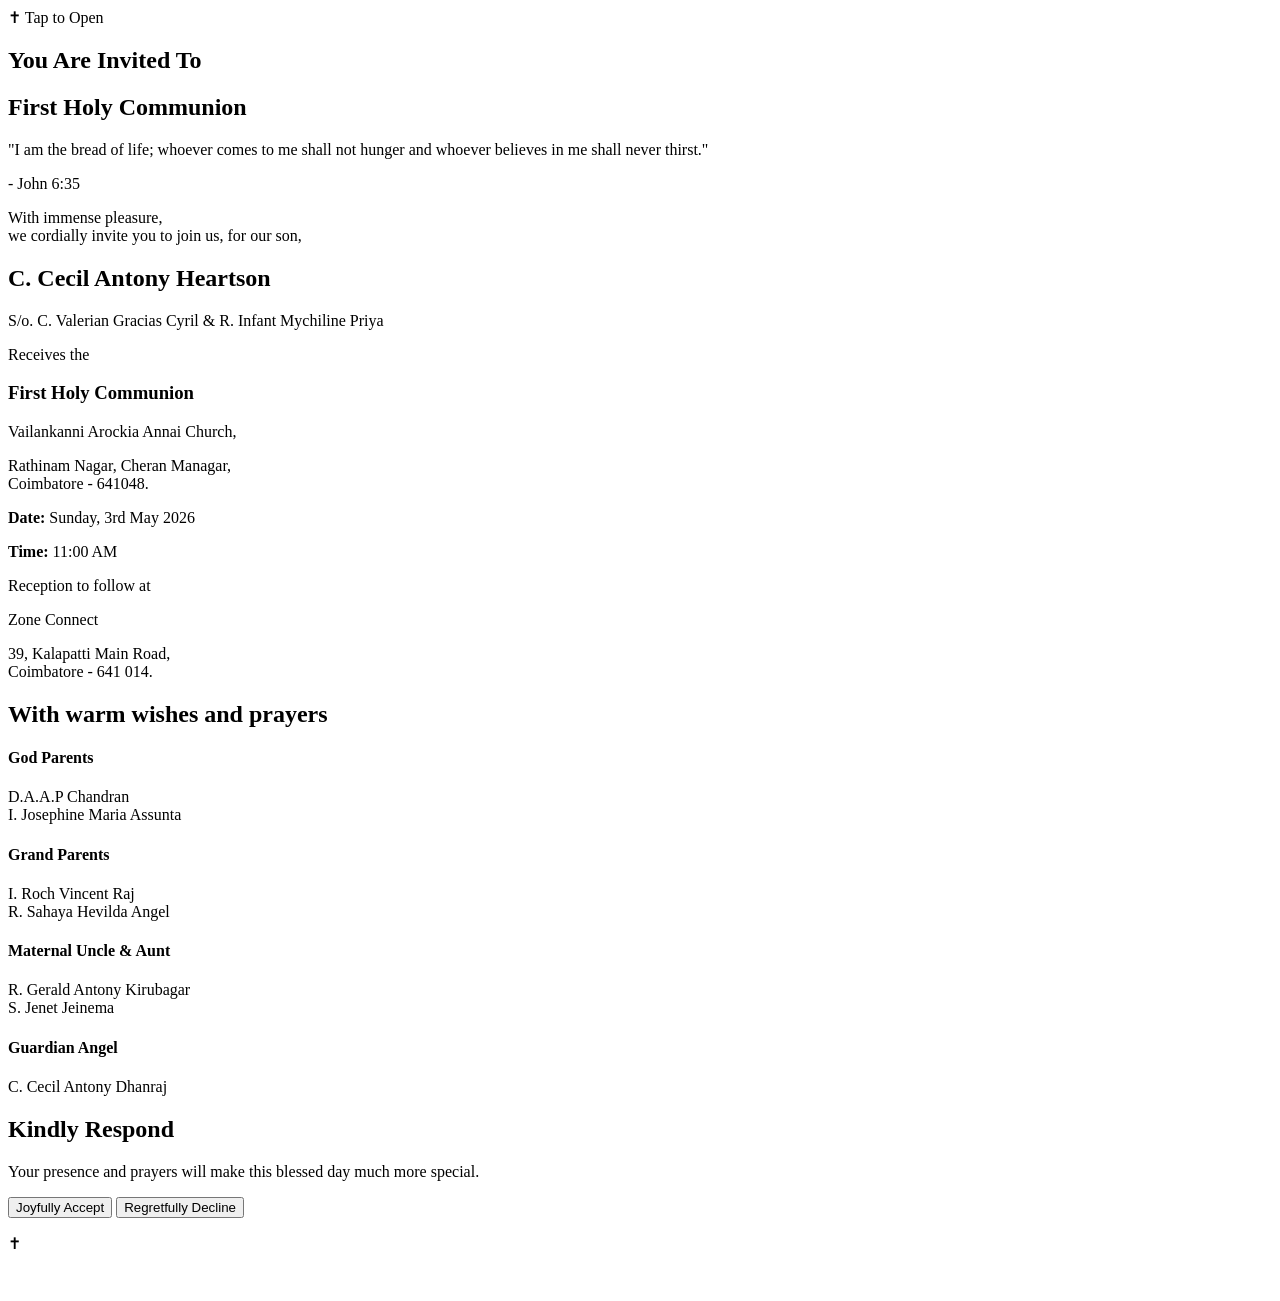
==== index.html @ 4338ce07 "Add files via upload" ====
<!DOCTYPE html>
<html lang="en">
<head>
    <meta charset="UTF-8">
    <meta name="viewport" content="width=device-width, initial-scale=1.0">
    <title>First Holy Communion - C. Cecil Antony Heartson</title>
    <link rel="preconnect" href="https://fonts.googleapis.com">
    <link rel="preconnect" href="https://fonts.gstatic.com" crossorigin>
    <link href="https://fonts.googleapis.com/css2?family=Cinzel:wght@400;600;700&family=Great+Vibes&family=Playfair+Display:ital,wght@0,400;0,600;0,700;1,400&display=swap" rel="stylesheet">
    <link rel="stylesheet" href="style.css">
</head>
<body>
    <div class="background-container"></div>
    <div class="overlay"></div>

    <!-- Interactive Gateway Cover -->
    <div id="gateway" class="gateway">
        <div class="door door-left"></div>
        <div class="door door-right"></div>
        
        <div class="seal-container" id="openBtn">
            <div class="glow"></div>
            <div class="wax-seal">
                <span class="cross">&#10013;</span>
                <span class="tap-text">Tap to Open</span>
            </div>
        </div>
    </div>

    <!-- Main Invitation Content (Hidden initially) -->
    <main class="invitation-container" id="mainContent">
        <!-- Magic Cursor Sparkle container -->
        <div id="sparkle-container"></div>

        <!-- Cover Section -->
        <section class="section cover fade-in tilt-element">
            <div class="glass-panel">
                <h2 class="pre-title">You Are Invited To</h2>
                <h1 class="main-title">First Holy Communion</h1>
                <div class="divider"></div>
            </div>
        </section>

        <!-- Quote Section -->
        <section class="section quote fade-in tilt-element">
            <div class="glass-panel">
                <p class="quote-text">"I am the bread of life; whoever comes to me shall not hunger and whoever believes in me shall never thirst."</p>
                <p class="quote-source">- John 6:35</p>
            </div>
        </section>

        <!-- Main Invitiation -->
        <section class="section main-invite fade-in tilt-element">
            <div class="glass-panel">
                <p class="intro">With immense pleasure,<br>we cordially invite you to join us, for our son,</p>
                
                <h2 class="name">C. Cecil Antony Heartson</h2>
                <p class="parents">S/o. C. Valerian Gracias Cyril & R. Infant Mychiline Priya</p>

                <p class="action">Receives the</p>
                <h3 class="event-title">First Holy Communion</h3>
                
                <div class="church-details box-panel tilt-inner">
                    <p class="church-name">Vailankanni Arockia Annai Church,</p>
                    <p class="address">Rathinam Nagar, Cheran Managar,<br>Coimbatore - 641048.</p>
                    
                    <div class="date-time">
                        <p class="date"><strong>Date:</strong> Sunday, 3rd May 2026</p>
                        <p class="time"><strong>Time:</strong> 11:00 AM</p>
                    </div>
                </div>
                
                <div class="reception-details box-panel tilt-inner">
                    <p class="reception-title">Reception to follow at</p>
                    <p class="venue-name">Zone Connect</p>
                    <p class="address">39, Kalapatti Main Road,<br>Coimbatore - 641 014.</p>
                </div>
            </div>
        </section>

        <!-- Wishes & Prayers -->
        <section class="section wishes fade-in tilt-element">
            <div class="glass-panel">
                <h2 class="wishes-title">With warm wishes and prayers</h2>
                
                <div class="family-grid">
                    <div class="family-group interactive-hover">
                        <h4>God Parents</h4>
                        <p>D.A.A.P Chandran<br>I. Josephine Maria Assunta</p>
                    </div>
                    
                    <div class="family-group interactive-hover">
                        <h4>Grand Parents</h4>
                        <p>I. Roch Vincent Raj<br>R. Sahaya Hevilda Angel</p>
                    </div>
                    
                    <div class="family-group interactive-hover">
                        <h4>Maternal Uncle & Aunt</h4>
                        <p>R. Gerald Antony Kirubagar<br>S. Jenet Jeinema</p>
                    </div>
                    
                    <div class="family-group interactive-hover">
                        <h4>Guardian Angel</h4>
                        <p>C. Cecil Antony Dhanraj</p>
                    </div>
                </div>
            </div>
        </section>

        <!-- Interactive RSVP Section -->
        <section class="section rsvp fade-in tilt-element">
            <div class="glass-panel">
                <h2 class="rsvp-title">Kindly Respond</h2>
                <p class="blessing">Your presence and prayers will make this blessed day much more special.</p>
                
                <div class="rsvp-buttons" id="rsvpContainer">
                    <button class="btn btn-primary" id="btnAccept">Joyfully Accept</button>
                    <button class="btn btn-secondary" id="btnDecline">Regretfully Decline</button>
                </div>
                
                <div id="rsvpResponse" class="rsvp-response hidden">
                    <p class="response-message" id="responseMsg"></p>
                    <div class="cross-icon">&#10013;</div>
                </div>
            </div>
            <div class="divider" style="margin-top: 3rem;"></div>
        </section>
    </main>

    <script src="script.js"></script>
</body>
</html>
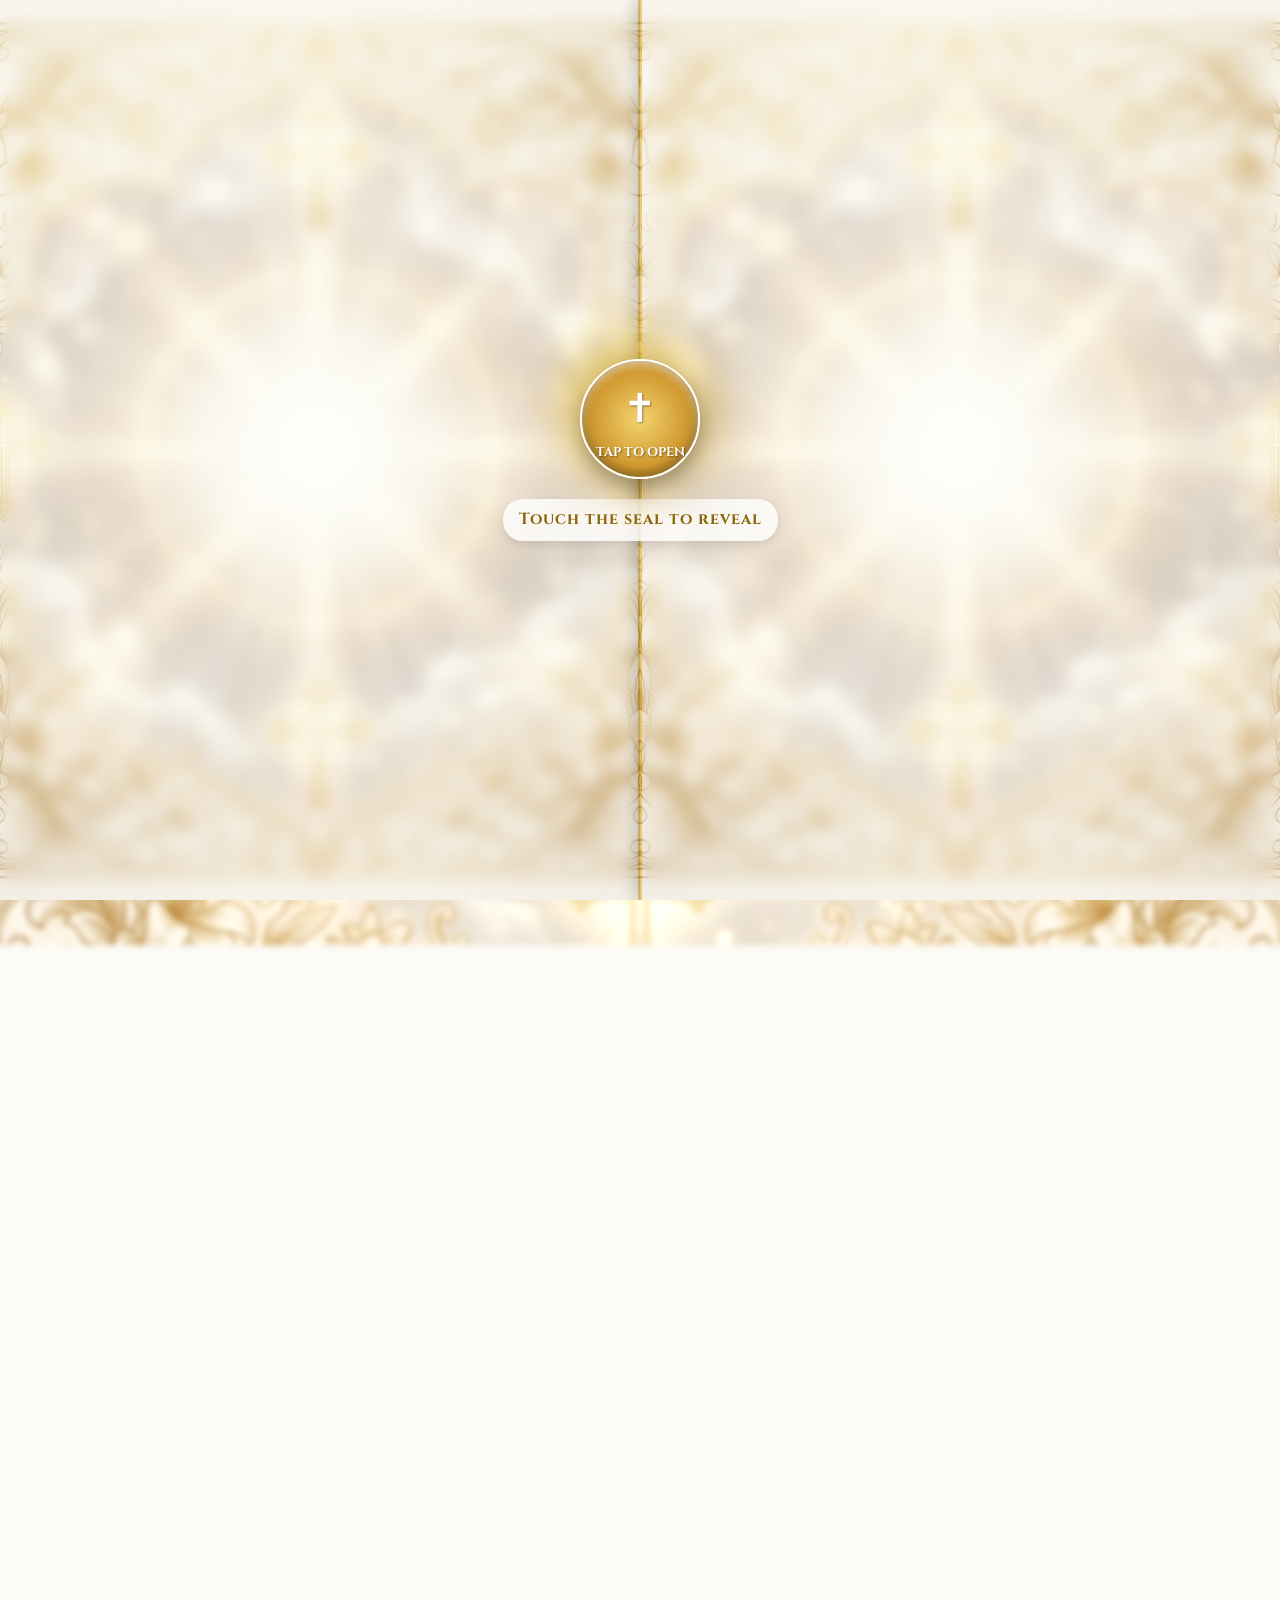
==== commit 71d068ab: "Add files via upload" ====
--- a/index.html
+++ b/index.html
@@ -10,8 +10,11 @@
     <link rel="stylesheet" href="style.css">
 </head>
 <body>
-    <div class="background-container"></div>
+    <div id="parallax-bg" class="background-container"></div>
     <div class="overlay"></div>
+
+    <!-- Fireflies Container -->
+    <div id="fireflies-container"></div>
 
     <!-- Interactive Gateway Cover -->
     <div id="gateway" class="gateway">
@@ -24,17 +27,17 @@
                 <span class="cross">&#10013;</span>
                 <span class="tap-text">Tap to Open</span>
             </div>
+            <p class="helper-text ripple-text">Touch the seal to reveal</p>
         </div>
     </div>
 
-    <!-- Main Invitation Content (Hidden initially) -->
+    <!-- Main Invitation Content -->
     <main class="invitation-container" id="mainContent">
-        <!-- Magic Cursor Sparkle container -->
         <div id="sparkle-container"></div>
 
         <!-- Cover Section -->
         <section class="section cover fade-in tilt-element">
-            <div class="glass-panel">
+            <div class="glass-panel" data-depth="0.1">
                 <h2 class="pre-title">You Are Invited To</h2>
                 <h1 class="main-title">First Holy Communion</h1>
                 <div class="divider"></div>
@@ -43,15 +46,15 @@
 
         <!-- Quote Section -->
         <section class="section quote fade-in tilt-element">
-            <div class="glass-panel">
-                <p class="quote-text">"I am the bread of life; whoever comes to me shall not hunger and whoever believes in me shall never thirst."</p>
-                <p class="quote-source">- John 6:35</p>
+            <div class="glass-panel" data-depth="0.2">
+                <p class="quote-text" id="typewriter-quote" data-text='"I am the bread of life; whoever comes to me shall not hunger and whoever believes in me shall never thirst."'></p>
+                <p class="quote-source fade-in-delayed">- John 6:35</p>
             </div>
         </section>
 
         <!-- Main Invitiation -->
-        <section class="section main-invite fade-in tilt-element">
-            <div class="glass-panel">
+        <section class="section main-invite">
+            <div class="glass-panel fade-in tilt-element" data-depth="0.15">
                 <p class="intro">With immense pleasure,<br>we cordially invite you to join us, for our son,</p>
                 
                 <h2 class="name">C. Cecil Antony Heartson</h2>
@@ -60,7 +63,8 @@
                 <p class="action">Receives the</p>
                 <h3 class="event-title">First Holy Communion</h3>
                 
-                <div class="church-details box-panel tilt-inner">
+                <div class="church-details box-panel tilt-inner fade-in">
+                    <div class="panel-icon">&#9962;</div>
                     <p class="church-name">Vailankanni Arockia Annai Church,</p>
                     <p class="address">Rathinam Nagar, Cheran Managar,<br>Coimbatore - 641048.</p>
                     
@@ -70,17 +74,28 @@
                     </div>
                 </div>
                 
-                <div class="reception-details box-panel tilt-inner">
+                <div class="reception-details box-panel tilt-inner fade-in">
+                    <div class="panel-icon">&#127863;</div>
                     <p class="reception-title">Reception to follow at</p>
                     <p class="venue-name">Zone Connect</p>
                     <p class="address">39, Kalapatti Main Road,<br>Coimbatore - 641 014.</p>
+                </div>
+
+                <!-- Interactive Utility Buttons -->
+                <div class="action-buttons fade-in tilt-inner">
+                    <a href="#" class="btn btn-utility interactive-btn" id="addToCalBtn">
+                        <span class="btn-icon">&#128197;</span> Add to Calendar
+                    </a>
+                    <a href="https://maps.google.com/?q=Zone+Connect+39+Kalapatti+Main+Road+Coimbatore" target="_blank" class="btn btn-utility interactive-btn">
+                        <span class="btn-icon">&#128205;</span> Get Directions
+                    </a>
                 </div>
             </div>
         </section>
 
         <!-- Wishes & Prayers -->
         <section class="section wishes fade-in tilt-element">
-            <div class="glass-panel">
+            <div class="glass-panel" data-depth="0.05">
                 <h2 class="wishes-title">With warm wishes and prayers</h2>
                 
                 <div class="family-grid">
@@ -109,18 +124,18 @@
 
         <!-- Interactive RSVP Section -->
         <section class="section rsvp fade-in tilt-element">
-            <div class="glass-panel">
+            <div class="glass-panel" data-depth="0.2">
                 <h2 class="rsvp-title">Kindly Respond</h2>
                 <p class="blessing">Your presence and prayers will make this blessed day much more special.</p>
                 
                 <div class="rsvp-buttons" id="rsvpContainer">
-                    <button class="btn btn-primary" id="btnAccept">Joyfully Accept</button>
-                    <button class="btn btn-secondary" id="btnDecline">Regretfully Decline</button>
+                    <button class="btn btn-primary interactive-btn" id="btnAccept">Joyfully Accept</button>
+                    <button class="btn btn-secondary interactive-btn" id="btnDecline">Regretfully Decline</button>
                 </div>
                 
                 <div id="rsvpResponse" class="rsvp-response hidden">
                     <p class="response-message" id="responseMsg"></p>
-                    <div class="cross-icon">&#10013;</div>
+                    <div class="cross-icon glow-effect">&#10013;</div>
                 </div>
             </div>
             <div class="divider" style="margin-top: 3rem;"></div>
--- a/style.css
+++ b/style.css
@@ -0,0 +1,218 @@
+:root {
+    --primary-color: #8B6508; /* Dark Gold */
+    --secondary-color: #DAA520; /* Goldenrod */
+    --text-dark: #3e3328;
+    --text-light: #5c4e40;
+    --bg-light: #fdfbf7;
+    --white: #ffffff;
+    --gold-gradient: linear-gradient(135deg, #FFDF00, #DAA520, #8B6508);
+    
+    --font-heading: 'Cinzel', serif;
+    --font-body: 'Playfair Display', serif;
+    --font-script: 'Great Vibes', cursive;
+}
+
+* { margin: 0; padding: 0; box-sizing: border-box; }
+
+body {
+    font-family: var(--font-body);
+    color: var(--text-dark);
+    background-color: var(--bg-light);
+    line-height: 1.6;
+    overflow-x: hidden;
+    cursor: default; /* We will add a custom cursor in JS later if needed */
+}
+
+/* Parallax Background */
+.background-container {
+    position: fixed;
+    top: -5%; left: -5%;
+    width: 110%; height: 110%; /* Larger to allow parallax movement */
+    background-image: url('bg.png');
+    background-size: cover;
+    background-position: center;
+    z-index: -2;
+    filter: blur(3px) contrast(1.1);
+    transition: transform 0.1s cubic-bezier(0.25, 0.46, 0.45, 0.94);
+}
+
+.overlay {
+    position: fixed;
+    top: 0; left: 0;
+    width: 100%; height: 100%;
+    background: linear-gradient(135deg, rgba(255,255,255,0.85) 0%, rgba(253,251,247,0.65) 100%);
+    z-index: -1;
+}
+
+/* Fireflies Container */
+#fireflies-container {
+    position: fixed;
+    top: 0; left: 0;
+    width: 100vw; height: 100vh;
+    pointer-events: none;
+    z-index: 1; /* Below gateway, above bg */
+}
+
+.firefly {
+    position: absolute;
+    width: 6px; height: 6px;
+    background: #fff;
+    border-radius: 50%;
+    box-shadow: 0 0 10px 4px rgba(218, 165, 32, 0.6);
+    opacity: 0.8;
+    pointer-events: none;
+    transition: transform 0.3s ease-out, top 1s, left 1s;
+    animation: drift 10s infinite linear;
+}
+
+@keyframes drift {
+    0% { transform: translateY(0) scale(1); }
+    50% { transform: translateY(-20px) scale(1.3); }
+    100% { transform: translateY(0) scale(1); }
+}
+
+/* Gateway */
+.gateway {
+    position: fixed;
+    inset: 0; z-index: 9999;
+    display: flex; justify-content: center; align-items: center;
+    overflow: hidden; perspective: 1200px;
+}
+
+.door {
+    position: absolute; top: 0;
+    width: 50%; height: 100%;
+    background: url('bg.png') center/cover;
+    transition: transform 1.5s cubic-bezier(0.77, 0, 0.175, 1);
+}
+.door::after {
+    content: ''; position: absolute; inset: 0;
+    background: rgba(255,255,255,0.2); backdrop-filter: blur(8px);
+}
+.door-left { left: 0; transform-origin: left center; border-right: 2px solid rgba(218, 165, 32, 0.5); box-shadow: 5px 0 15px rgba(0,0,0,0.2); }
+.door-right { right: 0; transform-origin: right center; border-left: 2px solid rgba(218, 165, 32, 0.5); box-shadow: -5px 0 15px rgba(0,0,0,0.2); }
+
+.gateway.open .door-left { transform: rotateY(-100deg); }
+.gateway.open .door-right { transform: rotateY(100deg); }
+.gateway.hidden { opacity: 0; pointer-events: none; transition: opacity 0.5s 1.5s; }
+
+.seal-container { position: relative; z-index: 10; cursor: pointer; transition: transform 0.3s ease; display: flex; flex-direction: column; align-items: center;}
+.seal-container:hover { transform: scale(1.1); }
+.gateway.open .seal-container { transform: scale(0) rotate(180deg); opacity: 0; transition: transform 0.8s ease, opacity 0.8s ease; }
+
+.glow {
+    position: absolute; top: 30%; left: 50%; transform: translate(-50%, -50%);
+    width: 150px; height: 150px; background: var(--gold-gradient);
+    border-radius: 50%; filter: blur(25px); opacity: 0.6; animation: pulse 2s infinite alternate;
+}
+
+.wax-seal {
+    position: relative; width: 120px; height: 120px;
+    background: radial-gradient(circle, #f3d470, #cf972d 60%, #8B6508);
+    border-radius: 50%; display: flex; flex-direction: column; justify-content: center; align-items: center;
+    box-shadow: 0 10px 20px rgba(0,0,0,0.3), inset 0 -4px 10px rgba(0,0,0,0.3), inset 0 4px 10px rgba(255, 255, 255, 0.6);
+    border: 2px solid #fff;
+    margin-bottom: 20px;
+}
+
+.wax-seal .cross { font-size: 2.5rem; color: #fff; text-shadow: 1px 1px 2px rgba(0,0,0,0.4); margin-bottom: 5px; }
+.wax-seal .tap-text { font-family: var(--font-heading); font-size: 0.8rem; font-weight: bold; color: #fff; text-transform: uppercase; text-shadow: 1px 1px 2px rgba(0,0,0,0.4); }
+
+.helper-text {
+    font-family: var(--font-heading);
+    color: var(--primary-color); background: rgba(255,255,255,0.8);
+    padding: 8px 16px; border-radius: 20px; font-weight: bold; letter-spacing: 1px;
+    animation: bounce 2s infinite; box-shadow: 0 4px 10px rgba(0,0,0,0.1);
+}
+
+@keyframes pulse { 0% { opacity: 0.4; } 100% { opacity: 0.8; transform: translate(-50%, -50%) scale(1.1);} }
+@keyframes bounce { 0%, 100% { transform: translateY(0); } 50% { transform: translateY(-10px); } }
+
+/* Main Invitation */
+.invitation-container { max-width: 800px; margin: 0 auto; padding: 2rem 1rem; min-height: 100vh; display: flex; flex-direction: column; align-items: center; opacity: 0; transition: opacity 1s 0.8s; }
+.invitation-container.visible { opacity: 1; }
+
+.section { width: 100%; text-align: center; margin-bottom: 2rem; position: relative; perspective: 1200px; }
+
+/* Panels */
+.glass-panel {
+    background: rgba(255, 255, 255, 0.4); border: 1px solid rgba(255, 255, 255, 0.6); border-radius: 16px;
+    padding: 3rem 2rem; box-shadow: 0 8px 32px rgba(139, 101, 8, 0.05);
+    backdrop-filter: blur(10px); -webkit-backdrop-filter: blur(10px);
+    transition: transform 0.1s ease-out, box-shadow 0.2s ease-out; transform-style: preserve-3d;
+}
+
+.box-panel {
+    position: relative; background: rgba(255, 255, 255, 0.7); border: 1px solid rgba(218, 165, 32, 0.3);
+    border-radius: 12px; padding: 2.5rem 1.5rem; margin: 2rem auto; max-width: 500px;
+    box-shadow: 0 4px 15px rgba(0,0,0,0.03); transform: translateZ(20px); transition: transform 0.3s, box-shadow 0.3s;
+}
+
+.box-panel:hover { transform: translateZ(40px) translateY(-5px); box-shadow: 0 15px 35px rgba(218, 165, 32, 0.2); }
+.panel-icon { position: absolute; top: -25px; left: 50%; transform: translateX(-50%); font-size: 2rem; background: #fff; width: 50px; height: 50px; border-radius: 50%; display: flex; justify-content: center; align-items: center; box-shadow: 0 4px 10px rgba(218, 165, 32, 0.3); border: 2px solid var(--secondary-color); }
+
+/* Visibility & Animations */
+.fade-in { opacity: 0; transform: translateY(40px); transition: opacity 1s cubic-bezier(0.2, 0.8, 0.2, 1), transform 1s cubic-bezier(0.2, 0.8, 0.2, 1); }
+.fade-in.visible { opacity: 1; transform: translateY(0); }
+.fade-in-delayed { opacity: 0; transition: opacity 1s 1s ease-out; }
+.fade-in-delayed.visible { opacity: 1; }
+
+/* Interactive Hover Buttons & Grid */
+.interactive-btn {
+    position: relative; overflow: hidden; transform: translateZ(30px);
+    transition: all 0.3s cubic-bezier(0.175, 0.885, 0.32, 1.275);
+}
+.interactive-btn:hover { transform: translateZ(50px) scale(1.05); }
+
+.interactive-hover { padding: 1.5rem; border-radius: 8px; transition: all 0.4s cubic-bezier(0.175, 0.885, 0.32, 1.275); background: transparent; cursor: default; }
+.interactive-hover:hover { background: rgba(218, 165, 32, 0.1); transform: translateY(-10px) scale(1.05); box-shadow: 0 10px 20px rgba(218, 165, 32, 0.15); }
+
+/* Typography */
+.pre-title { font-family: var(--font-heading); font-size: 1.2rem; letter-spacing: 2px; text-transform: uppercase; color: var(--primary-color); margin-bottom: 1rem; transform: translateZ(10px); }
+.main-title { font-family: var(--font-script); font-size: 4.5rem; background: var(--gold-gradient); -webkit-background-clip: text; -webkit-text-fill-color: transparent; margin-bottom: 1.5rem; line-height: 1.2; transform: translateZ(30px); text-shadow: 2px 2px 4px rgba(255,255,255,0.5); }
+.divider { width: 100px; height: 2px; background: linear-gradient(to right, transparent, var(--secondary-color), transparent); margin: 1.5rem auto; }
+
+/* Typewriter Quote */
+#typewriter-quote { min-height: 100px; } /* Prevent layout shift */
+.quote-text { font-style: italic; font-size: 1.4rem; color: var(--text-light); max-width: 600px; margin: 0 auto; line-height: 1.8; border-right: 2px solid var(--secondary-color); white-space: pre-wrap; animation: blink-caret 0.75s step-end infinite; }
+.quote-text.typing-done { border-right: none; animation: none; }
+@keyframes blink-caret { from, to { border-color: transparent } 50% { border-color: var(--secondary-color); } }
+
+.quote-source { margin-top: 1rem; font-weight: 600; color: var(--primary-color); }
+
+.name { font-family: var(--font-heading); font-size: 2.2rem; color: var(--primary-color); font-weight: 700; margin: 0.5rem 0; text-transform: uppercase; letter-spacing: 1px; transform: translateZ(40px); }
+.parents { font-size: 1.1rem; font-style: italic; color: var(--text-light); margin-bottom: 3rem; transform: translateZ(10px); }
+.event-title { font-family: var(--font-script); font-size: 3.5rem; color: var(--primary-color); margin-bottom: 2rem; transform: translateZ(30px); }
+
+/* Utility Buttons */
+.action-buttons { display: flex; justify-content: center; gap: 1rem; margin-top: 2rem; transform: translateZ(20px); }
+.btn-utility {
+    display: inline-flex; align-items: center; gap: 8px;
+    padding: 10px 20px; font-family: var(--font-heading); color: var(--primary-color);
+    border: 1px solid var(--primary-color); border-radius: 30px; background: rgba(255,255,255,0.8);
+    text-decoration: none; font-weight: bold; text-transform: uppercase; font-size: 0.9rem;
+}
+.btn-utility:hover { background: var(--gold-gradient); color: white; border-color: transparent; }
+
+/* RSVP */
+.wishes-title, .rsvp-title { font-family: var(--font-script); font-size: 3rem; color: var(--primary-color); margin-bottom: 2rem; transform: translateZ(20px); }
+.family-grid { display: grid; grid-template-columns: repeat(auto-fit, minmax(200px, 1fr)); gap: 2rem; max-width: 700px; margin: 0 auto; }
+.family-group h4 { font-family: var(--font-heading); color: var(--primary-color); margin-bottom: 0.5rem; letter-spacing: 1px; }
+
+.rsvp-buttons { display: flex; justify-content: center; gap: 1.5rem; margin-bottom: 1rem; }
+.btn { padding: 12px 24px; font-family: var(--font-heading); font-size: 1rem; font-weight: 600; text-transform: uppercase; border: none; border-radius: 30px; cursor: pointer; outline: none; }
+.btn-primary { background: var(--gold-gradient); color: white; box-shadow: 0 4px 15px rgba(218, 165, 32, 0.4); }
+.btn-secondary { background: transparent; color: var(--primary-color); border: 2px solid var(--primary-color); }
+
+.rsvp-response { transition: all 0.5s ease; opacity: 1; transform: translateY(0); }
+.rsvp-response.hidden { opacity: 0; height: 0; overflow: hidden; transform: translateY(-20px); }
+.response-message { font-size: 1.3rem; font-style: italic; color: #2e7d32; margin: 1.5rem 0; }
+
+.glow-effect { animation: floating 3s ease-in-out infinite, pulse 2s infinite alternate; font-size: 2.5rem; color: var(--secondary-color); }
+
+@media (max-width: 600px) {
+    .main-title { font-size: 3rem; } .event-title { font-size: 2.5rem; } .name { font-size: 1.8rem; }
+    .action-buttons { flex-direction: column; } .rsvp-buttons { flex-direction: column; gap: 1rem; }
+    .door { width: 100%; border: none; } .door-right { display: none; } 
+    .gateway.open .door-left { transform: translateY(-100%); transition: transform 1.2s ease-in-out; }
+}
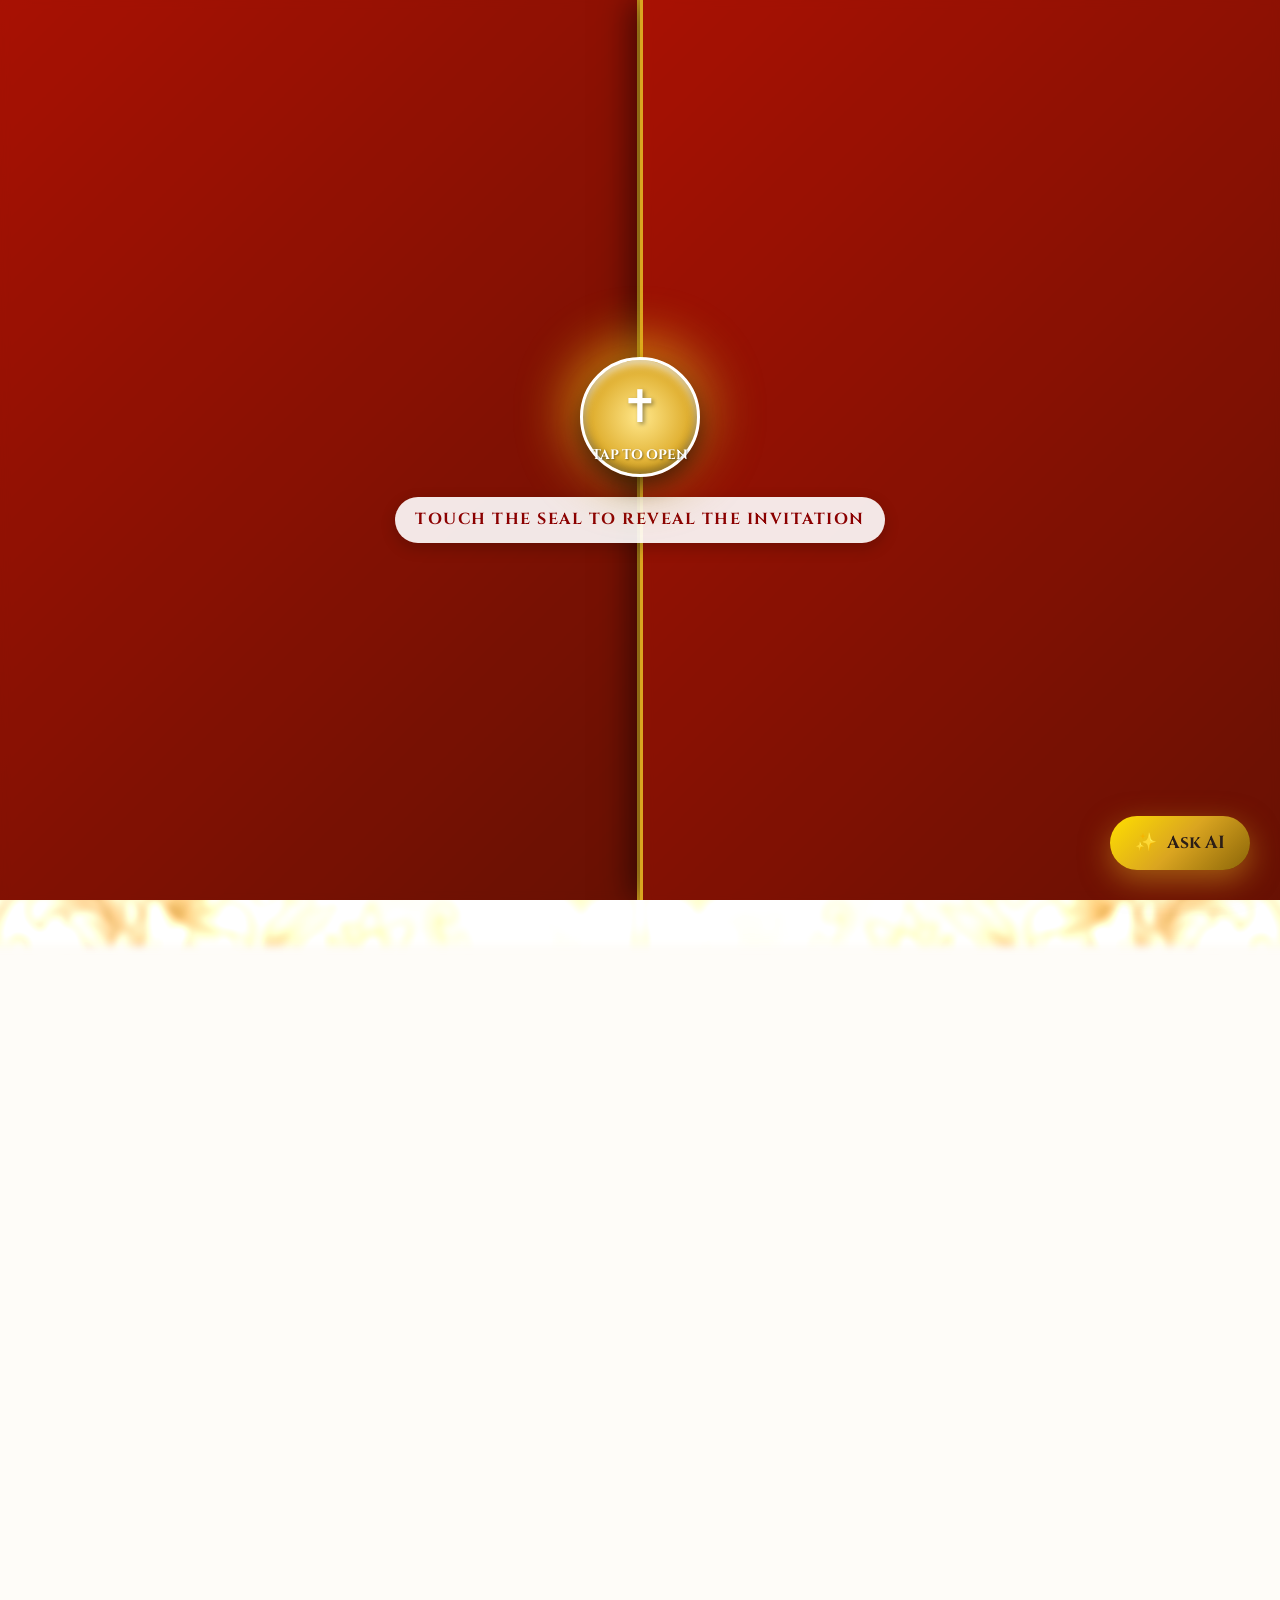
==== commit 19c0e875: "Add files via upload" ====
--- a/index.html
+++ b/index.html
@@ -1,33 +1,38 @@
 <!DOCTYPE html>
 <html lang="en">
+
 <head>
     <meta charset="UTF-8">
     <meta name="viewport" content="width=device-width, initial-scale=1.0">
     <title>First Holy Communion - C. Cecil Antony Heartson</title>
+    <!-- Premium Google Fonts -->
     <link rel="preconnect" href="https://fonts.googleapis.com">
     <link rel="preconnect" href="https://fonts.gstatic.com" crossorigin>
-    <link href="https://fonts.googleapis.com/css2?family=Cinzel:wght@400;600;700&family=Great+Vibes&family=Playfair+Display:ital,wght@0,400;0,600;0,700;1,400&display=swap" rel="stylesheet">
+    <link
+        href="https://fonts.googleapis.com/css2?family=Cinzel:wght@400;600;700&family=Great+Vibes&family=Playfair+Display:ital,wght@0,400;0,600;0,700;1,400&display=swap"
+        rel="stylesheet">
     <link rel="stylesheet" href="style.css">
 </head>
+
 <body>
     <div id="parallax-bg" class="background-container"></div>
     <div class="overlay"></div>
 
-    <!-- Fireflies Container -->
+    <!-- Fireflies/Holy Aura Container -->
     <div id="fireflies-container"></div>
 
     <!-- Interactive Gateway Cover -->
     <div id="gateway" class="gateway">
         <div class="door door-left"></div>
         <div class="door door-right"></div>
-        
+
         <div class="seal-container" id="openBtn">
             <div class="glow"></div>
             <div class="wax-seal">
                 <span class="cross">&#10013;</span>
                 <span class="tap-text">Tap to Open</span>
             </div>
-            <p class="helper-text ripple-text">Touch the seal to reveal</p>
+            <p class="helper-text ripple-text">Touch the seal to reveal the invitation</p>
         </div>
     </div>
 
@@ -40,40 +45,50 @@
             <div class="glass-panel" data-depth="0.1">
                 <h2 class="pre-title">You Are Invited To</h2>
                 <h1 class="main-title">First Holy Communion</h1>
-                <div class="divider"></div>
+                <div class="chalice-art">
+                    <div class="chalice-glow"></div>
+                    <span class="chalice-icon">🏆</span>
+                    <!-- You can insert an actual chalice image/SVG here if you want -->
+                </div>
+                <p class="intro-blessing" style="font-style: italic; margin-top: 1rem; color: var(--text-light);">
+                    "Your presence and prayers will make this blessed day much more special"
+                </p>
             </div>
         </section>
 
         <!-- Quote Section -->
         <section class="section quote fade-in tilt-element">
             <div class="glass-panel" data-depth="0.2">
-                <p class="quote-text" id="typewriter-quote" data-text='"I am the bread of life; whoever comes to me shall not hunger and whoever believes in me shall never thirst."'></p>
-                <p class="quote-source fade-in-delayed">- John 6:35</p>
+                <p class="quote-text" id="typewriter-quote"
+                    data-text='“I am the bread of life; whoever comes to me shall not hunger and whoever believes in me shall never thirst.”'>
+                </p>
+                <p class="quote-source fade-in-delayed">— John 6:35</p>
             </div>
         </section>
 
         <!-- Main Invitiation -->
         <section class="section main-invite">
             <div class="glass-panel fade-in tilt-element" data-depth="0.15">
-                <p class="intro">With immense pleasure,<br>we cordially invite you to join us, for our son,</p>
-                
+                <p class="intro">With immense pleasure, we cordially invite you to join us, for our son,</p>
+
                 <h2 class="name">C. Cecil Antony Heartson</h2>
                 <p class="parents">S/o. C. Valerian Gracias Cyril & R. Infant Mychiline Priya</p>
 
-                <p class="action">Receives the</p>
-                <h3 class="event-title">First Holy Communion</h3>
-                
+                <p class="action">Receives the<br><strong
+                        style="font-family: 'Cinzel', serif; font-size: 1.5rem; color: var(--primary-color);">First Holy
+                        Communion</strong></p>
+
                 <div class="church-details box-panel tilt-inner fade-in">
                     <div class="panel-icon">&#9962;</div>
-                    <p class="church-name">Vailankanni Arockia Annai Church,</p>
+                    <p class="church-name">Vailankanni Arockia Annai Church</p>
                     <p class="address">Rathinam Nagar, Cheran Managar,<br>Coimbatore - 641048.</p>
-                    
+
                     <div class="date-time">
                         <p class="date"><strong>Date:</strong> Sunday, 3rd May 2026</p>
                         <p class="time"><strong>Time:</strong> 11:00 AM</p>
                     </div>
                 </div>
-                
+
                 <div class="reception-details box-panel tilt-inner fade-in">
                     <div class="panel-icon">&#127863;</div>
                     <p class="reception-title">Reception to follow at</p>
@@ -86,8 +101,9 @@
                     <a href="#" class="btn btn-utility interactive-btn" id="addToCalBtn">
                         <span class="btn-icon">&#128197;</span> Add to Calendar
                     </a>
-                    <a href="https://maps.google.com/?q=Zone+Connect+39+Kalapatti+Main+Road+Coimbatore" target="_blank" class="btn btn-utility interactive-btn">
-                        <span class="btn-icon">&#128205;</span> Get Directions
+                    <a href="https://maps.google.com/?q=Zone+Connect+39+Kalapatti+Main+Road+Coimbatore" target="_blank"
+                        class="btn btn-utility interactive-btn">
+                        <span class="btn-icon">&#128205;</span> Map Directions
                     </a>
                 </div>
             </div>
@@ -97,23 +113,23 @@
         <section class="section wishes fade-in tilt-element">
             <div class="glass-panel" data-depth="0.05">
                 <h2 class="wishes-title">With warm wishes and prayers</h2>
-                
+
                 <div class="family-grid">
                     <div class="family-group interactive-hover">
                         <h4>God Parents</h4>
                         <p>D.A.A.P Chandran<br>I. Josephine Maria Assunta</p>
                     </div>
-                    
+
                     <div class="family-group interactive-hover">
                         <h4>Grand Parents</h4>
                         <p>I. Roch Vincent Raj<br>R. Sahaya Hevilda Angel</p>
                     </div>
-                    
+
                     <div class="family-group interactive-hover">
                         <h4>Maternal Uncle & Aunt</h4>
-                        <p>R. Gerald Antony Kirubagar<br>S. Jenet Jeinema</p>
+                        <p>R. Gerald Antony Kirubagar<br>S. Jenet Jemema</p>
                     </div>
-                    
+
                     <div class="family-group interactive-hover">
                         <h4>Guardian Angel</h4>
                         <p>C. Cecil Antony Dhanraj</p>
@@ -125,14 +141,15 @@
         <!-- Interactive RSVP Section -->
         <section class="section rsvp fade-in tilt-element">
             <div class="glass-panel" data-depth="0.2">
-                <h2 class="rsvp-title">Kindly Respond</h2>
-                <p class="blessing">Your presence and prayers will make this blessed day much more special.</p>
-                
-                <div class="rsvp-buttons" id="rsvpContainer">
+                <p class="blessing"
+                    style="font-family: 'Great Vibes', cursive; font-size: 2.5rem; color: var(--primary-color);">Looking
+                    forward to seeing you!</p>
+
+                <div class="rsvp-buttons" id="rsvpContainer" style="margin-top: 2rem;">
                     <button class="btn btn-primary interactive-btn" id="btnAccept">Joyfully Accept</button>
                     <button class="btn btn-secondary interactive-btn" id="btnDecline">Regretfully Decline</button>
                 </div>
-                
+
                 <div id="rsvpResponse" class="rsvp-response hidden">
                     <p class="response-message" id="responseMsg"></p>
                     <div class="cross-icon glow-effect">&#10013;</div>
@@ -142,6 +159,36 @@
         </section>
     </main>
 
+    <!-- AI Event Assistant Widget -->
+    <div id="ai-assistant-widget">
+        <div id="ai-chat-window" class="hidden">
+            <div class="ai-chat-header">
+                <span class="ai-bot-icon">✨</span>
+                <span class="ai-header-title">Communion Assistant</span>
+                <button id="closeAiChat">&times;</button>
+            </div>
+            <div class="ai-chat-body" id="aiChatBody">
+                <div class="ai-msg bot">
+                    Hello! I'm your interactive AI event guide. How can I assist you with Cecil's First Holy Communion
+                    today? 🤍
+                </div>
+                <div class="ai-suggestions">
+                    <button class="ai-chip" onclick="askAI('When is it?')">When is it?</button>
+                    <button class="ai-chip" onclick="askAI('Where is the church?')">Where is the church?</button>
+                    <button class="ai-chip" onclick="askAI('Where is the reception?')">Where is reception?</button>
+                </div>
+            </div>
+            <div class="ai-chat-input">
+                <input type="text" id="aiInputText" placeholder="Ask a question..." autocomplete="off">
+                <button id="aiSendBtn">&#10148;</button>
+            </div>
+        </div>
+        <button id="ai-bot-trigger" class="pulse-effect">
+            <span class="bot-icon">✨</span> Ask AI
+        </button>
+    </div>
+
     <script src="script.js"></script>
 </body>
-</html>
+
+</html>
--- a/style.css
+++ b/style.css
@@ -1,11 +1,14 @@
 :root {
-    --primary-color: #8B6508; /* Dark Gold */
-    --secondary-color: #DAA520; /* Goldenrod */
-    --text-dark: #3e3328;
+    /* Premium Color Palette inspired by traditional Holy Communion Aesthetics with a modern twist */
+    --primary-color: #8b0000; /* Deep Crimson Red */
+    --secondary-color: #DAA520; /* Glowing Gold */
+    --gold-light: #FFDF00;
+    --text-dark: #2c1e16;
     --text-light: #5c4e40;
-    --bg-light: #fdfbf7;
+    --bg-light: #fefcf8;
     --white: #ffffff;
     --gold-gradient: linear-gradient(135deg, #FFDF00, #DAA520, #8B6508);
+    --red-gradient: linear-gradient(135deg, #a30000, #5c0000);
     
     --font-heading: 'Cinzel', serif;
     --font-body: 'Playfair Display', serif;
@@ -20,19 +23,20 @@
     background-color: var(--bg-light);
     line-height: 1.6;
     overflow-x: hidden;
-    cursor: default; /* We will add a custom cursor in JS later if needed */
+    cursor: default;
 }
 
 /* Parallax Background */
 .background-container {
     position: fixed;
     top: -5%; left: -5%;
-    width: 110%; height: 110%; /* Larger to allow parallax movement */
-    background-image: url('bg.png');
+    width: 110%; height: 110%;
+    /* You can replace bg.png with a heavenly white/gold textured background if you like */
+    background-image: url('bg.png'); 
     background-size: cover;
     background-position: center;
     z-index: -2;
-    filter: blur(3px) contrast(1.1);
+    filter: blur(4px) contrast(1.1) brightness(1.2);
     transition: transform 0.1s cubic-bezier(0.25, 0.46, 0.45, 0.94);
 }
 
@@ -40,29 +44,29 @@
     position: fixed;
     top: 0; left: 0;
     width: 100%; height: 100%;
-    background: linear-gradient(135deg, rgba(255,255,255,0.85) 0%, rgba(253,251,247,0.65) 100%);
+    background: radial-gradient(circle at center, rgba(255,255,255,0.7) 0%, rgba(255,248,235,0.9) 100%);
     z-index: -1;
 }
 
-/* Fireflies Container */
+/* Celestial Fireflies Container */
 #fireflies-container {
     position: fixed;
     top: 0; left: 0;
     width: 100vw; height: 100vh;
     pointer-events: none;
-    z-index: 1; /* Below gateway, above bg */
+    z-index: 1;
 }
 
 .firefly {
     position: absolute;
-    width: 6px; height: 6px;
+    width: 8px; height: 8px;
     background: #fff;
     border-radius: 50%;
-    box-shadow: 0 0 10px 4px rgba(218, 165, 32, 0.6);
+    box-shadow: 0 0 15px 5px rgba(218, 165, 32, 0.8);
     opacity: 0.8;
     pointer-events: none;
     transition: transform 0.3s ease-out, top 1s, left 1s;
-    animation: drift 10s infinite linear;
+    animation: drift 10s infinite linear, pulse 2s infinite alternate;
 }
 
 @keyframes drift {
@@ -71,7 +75,7 @@
     100% { transform: translateY(0) scale(1); }
 }
 
-/* Gateway */
+/* Gateway Unseal */
 .gateway {
     position: fixed;
     inset: 0; z-index: 9999;
@@ -82,19 +86,19 @@
 .door {
     position: absolute; top: 0;
     width: 50%; height: 100%;
-    background: url('bg.png') center/cover;
-    transition: transform 1.5s cubic-bezier(0.77, 0, 0.175, 1);
+    background: var(--red-gradient);
+    transition: transform 2s cubic-bezier(0.77, 0, 0.175, 1);
 }
 .door::after {
     content: ''; position: absolute; inset: 0;
-    background: rgba(255,255,255,0.2); backdrop-filter: blur(8px);
-}
-.door-left { left: 0; transform-origin: left center; border-right: 2px solid rgba(218, 165, 32, 0.5); box-shadow: 5px 0 15px rgba(0,0,0,0.2); }
-.door-right { right: 0; transform-origin: right center; border-left: 2px solid rgba(218, 165, 32, 0.5); box-shadow: -5px 0 15px rgba(0,0,0,0.2); }
-
-.gateway.open .door-left { transform: rotateY(-100deg); }
-.gateway.open .door-right { transform: rotateY(100deg); }
-.gateway.hidden { opacity: 0; pointer-events: none; transition: opacity 0.5s 1.5s; }
+    background: rgba(218,165,32,0.1); backdrop-filter: blur(4px);
+}
+.door-left { left: 0; transform-origin: left center; border-right: 3px solid var(--secondary-color); box-shadow: 10px 0 30px rgba(0,0,0,0.5); }
+.door-right { right: 0; transform-origin: right center; border-left: 3px solid var(--secondary-color); box-shadow: -10px 0 30px rgba(0,0,0,0.5); }
+
+.gateway.open .door-left { transform: rotateY(-110deg); }
+.gateway.open .door-right { transform: rotateY(110deg); }
+.gateway.hidden { opacity: 0; pointer-events: none; transition: opacity 0.5s 2s; }
 
 .seal-container { position: relative; z-index: 10; cursor: pointer; transition: transform 0.3s ease; display: flex; flex-direction: column; align-items: center;}
 .seal-container:hover { transform: scale(1.1); }
@@ -108,111 +112,226 @@
 
 .wax-seal {
     position: relative; width: 120px; height: 120px;
-    background: radial-gradient(circle, #f3d470, #cf972d 60%, #8B6508);
+    background: radial-gradient(circle, #ffe78a, #DAA520 70%, #8B6508);
     border-radius: 50%; display: flex; flex-direction: column; justify-content: center; align-items: center;
-    box-shadow: 0 10px 20px rgba(0,0,0,0.3), inset 0 -4px 10px rgba(0,0,0,0.3), inset 0 4px 10px rgba(255, 255, 255, 0.6);
-    border: 2px solid #fff;
+    box-shadow: 0 10px 20px rgba(0,0,0,0.5), inset 0 -4px 10px rgba(0,0,0,0.4), inset 0 4px 10px rgba(255, 255, 255, 0.8);
+    border: 3px solid #fff;
     margin-bottom: 20px;
 }
 
-.wax-seal .cross { font-size: 2.5rem; color: #fff; text-shadow: 1px 1px 2px rgba(0,0,0,0.4); margin-bottom: 5px; }
-.wax-seal .tap-text { font-family: var(--font-heading); font-size: 0.8rem; font-weight: bold; color: #fff; text-transform: uppercase; text-shadow: 1px 1px 2px rgba(0,0,0,0.4); }
+.wax-seal .cross { font-size: 2.8rem; color: #fff; text-shadow: 2px 2px 4px rgba(0,0,0,0.4); margin-bottom: 5px; }
+.wax-seal .tap-text { font-family: var(--font-heading); font-size: 0.85rem; font-weight: bold; color: #fff; text-transform: uppercase; text-shadow: 1px 1px 2px rgba(0,0,0,0.4); }
 
 .helper-text {
     font-family: var(--font-heading);
-    color: var(--primary-color); background: rgba(255,255,255,0.8);
-    padding: 8px 16px; border-radius: 20px; font-weight: bold; letter-spacing: 1px;
-    animation: bounce 2s infinite; box-shadow: 0 4px 10px rgba(0,0,0,0.1);
-}
-
-@keyframes pulse { 0% { opacity: 0.4; } 100% { opacity: 0.8; transform: translate(-50%, -50%) scale(1.1);} }
+    color: var(--primary-color); background: rgba(255,255,255,0.9);
+    padding: 10px 20px; border-radius: 25px; font-weight: bold; letter-spacing: 1.5px; text-transform: uppercase;
+    animation: bounce 2s infinite; box-shadow: 0 5px 15px rgba(0,0,0,0.2);
+}
+
+@keyframes pulse { 0% { opacity: 0.5; transform: translate(-50%, -50%) scale(1); } 100% { opacity: 0.9; transform: translate(-50%, -50%) scale(1.15);} }
 @keyframes bounce { 0%, 100% { transform: translateY(0); } 50% { transform: translateY(-10px); } }
 
 /* Main Invitation */
-.invitation-container { max-width: 800px; margin: 0 auto; padding: 2rem 1rem; min-height: 100vh; display: flex; flex-direction: column; align-items: center; opacity: 0; transition: opacity 1s 0.8s; }
+.invitation-container { max-width: 900px; margin: 0 auto; padding: 3rem 1rem; min-height: 100vh; display: flex; flex-direction: column; align-items: center; opacity: 0; transition: opacity 1s 1.5s; }
 .invitation-container.visible { opacity: 1; }
 
-.section { width: 100%; text-align: center; margin-bottom: 2rem; position: relative; perspective: 1200px; }
+.section { width: 100%; text-align: center; margin-bottom: 3rem; position: relative; perspective: 1200px; }
 
 /* Panels */
 .glass-panel {
-    background: rgba(255, 255, 255, 0.4); border: 1px solid rgba(255, 255, 255, 0.6); border-radius: 16px;
-    padding: 3rem 2rem; box-shadow: 0 8px 32px rgba(139, 101, 8, 0.05);
-    backdrop-filter: blur(10px); -webkit-backdrop-filter: blur(10px);
-    transition: transform 0.1s ease-out, box-shadow 0.2s ease-out; transform-style: preserve-3d;
+    background: rgba(255, 255, 255, 0.6); border: 1px solid rgba(255, 255, 255, 0.8); border-radius: 20px;
+    padding: 3.5rem 2.5rem; box-shadow: 0 15px 45px rgba(139, 0, 0, 0.08); /* slight red tint */
+    backdrop-filter: blur(15px); -webkit-backdrop-filter: blur(15px);
+    transition: transform 0.15s ease-out, box-shadow 0.2s ease-out; transform-style: preserve-3d;
 }
 
 .box-panel {
-    position: relative; background: rgba(255, 255, 255, 0.7); border: 1px solid rgba(218, 165, 32, 0.3);
-    border-radius: 12px; padding: 2.5rem 1.5rem; margin: 2rem auto; max-width: 500px;
-    box-shadow: 0 4px 15px rgba(0,0,0,0.03); transform: translateZ(20px); transition: transform 0.3s, box-shadow 0.3s;
-}
-
-.box-panel:hover { transform: translateZ(40px) translateY(-5px); box-shadow: 0 15px 35px rgba(218, 165, 32, 0.2); }
-.panel-icon { position: absolute; top: -25px; left: 50%; transform: translateX(-50%); font-size: 2rem; background: #fff; width: 50px; height: 50px; border-radius: 50%; display: flex; justify-content: center; align-items: center; box-shadow: 0 4px 10px rgba(218, 165, 32, 0.3); border: 2px solid var(--secondary-color); }
+    position: relative; background: rgba(255, 255, 255, 0.85); border: 2px solid rgba(218, 165, 32, 0.4);
+    border-radius: 16px; padding: 2.5rem 1.5rem; margin: 2rem auto; max-width: 550px;
+    box-shadow: 0 8px 25px rgba(0,0,0,0.05); transform: translateZ(25px); transition: transform 0.4s cubic-bezier(0.175, 0.885, 0.32, 1.275), box-shadow 0.4s;
+}
+
+.box-panel:hover { transform: translateZ(50px) translateY(-8px); box-shadow: 0 20px 40px rgba(218, 165, 32, 0.25); border-color: var(--secondary-color); }
+.panel-icon { position: absolute; top: -30px; left: 50%; transform: translateX(-50%); font-size: 2.2rem; background: var(--white); width: 60px; height: 60px; border-radius: 50%; display: flex; justify-content: center; align-items: center; box-shadow: 0 8px 20px rgba(218, 165, 32, 0.4); border: 3px solid var(--secondary-color); }
+
+/* Aesthetic Details */
+.chalice-art { font-size: 5rem; margin: 2rem 0; position: relative; transform: translateZ(40px); }
+.chalice-glow { position: absolute; top: 50%; left: 50%; transform: translate(-50%, -50%); width: 100px; height: 100px; background: radial-gradient(circle, var(--gold-light) 0%, transparent 70%); filter: blur(15px); opacity: 0.8; animation: pulse 3s infinite alternate; }
+.chalice-icon { position: relative; z-index: 2; filter: drop-shadow(0 5px 15px rgba(218,165,32,0.8)); text-shadow: 0 0 20px rgba(255,223,0,0.8); }
+
 
 /* Visibility & Animations */
-.fade-in { opacity: 0; transform: translateY(40px); transition: opacity 1s cubic-bezier(0.2, 0.8, 0.2, 1), transform 1s cubic-bezier(0.2, 0.8, 0.2, 1); }
+.fade-in { opacity: 0; transform: translateY(50px); transition: opacity 1.2s cubic-bezier(0.2, 0.8, 0.2, 1), transform 1.2s cubic-bezier(0.2, 0.8, 0.2, 1); }
 .fade-in.visible { opacity: 1; transform: translateY(0); }
-.fade-in-delayed { opacity: 0; transition: opacity 1s 1s ease-out; }
+.fade-in-delayed { opacity: 0; transition: opacity 1s 1.5s ease-out; }
 .fade-in-delayed.visible { opacity: 1; }
 
-/* Interactive Hover Buttons & Grid */
+/* Interactive Hover Buttons */
 .interactive-btn {
     position: relative; overflow: hidden; transform: translateZ(30px);
-    transition: all 0.3s cubic-bezier(0.175, 0.885, 0.32, 1.275);
-}
-.interactive-btn:hover { transform: translateZ(50px) scale(1.05); }
-
-.interactive-hover { padding: 1.5rem; border-radius: 8px; transition: all 0.4s cubic-bezier(0.175, 0.885, 0.32, 1.275); background: transparent; cursor: default; }
-.interactive-hover:hover { background: rgba(218, 165, 32, 0.1); transform: translateY(-10px) scale(1.05); box-shadow: 0 10px 20px rgba(218, 165, 32, 0.15); }
+    transition: all 0.4s cubic-bezier(0.175, 0.885, 0.32, 1.275);
+}
+.interactive-btn:hover { transform: translateZ(60px) scale(1.08); }
+
+.interactive-hover { padding: 1.5rem; border-radius: 12px; transition: all 0.4s cubic-bezier(0.175, 0.885, 0.32, 1.275); background: transparent; cursor: default; }
+.interactive-hover:hover { background: rgba(218, 165, 32, 0.15); transform: translateY(-10px) scale(1.05); box-shadow: 0 15px 30px rgba(139, 0, 0, 0.1); }
 
 /* Typography */
-.pre-title { font-family: var(--font-heading); font-size: 1.2rem; letter-spacing: 2px; text-transform: uppercase; color: var(--primary-color); margin-bottom: 1rem; transform: translateZ(10px); }
-.main-title { font-family: var(--font-script); font-size: 4.5rem; background: var(--gold-gradient); -webkit-background-clip: text; -webkit-text-fill-color: transparent; margin-bottom: 1.5rem; line-height: 1.2; transform: translateZ(30px); text-shadow: 2px 2px 4px rgba(255,255,255,0.5); }
-.divider { width: 100px; height: 2px; background: linear-gradient(to right, transparent, var(--secondary-color), transparent); margin: 1.5rem auto; }
+.pre-title { font-family: var(--font-heading); font-size: 1.4rem; letter-spacing: 3px; text-transform: uppercase; color: var(--primary-color); margin-bottom: 1rem; transform: translateZ(20px); }
+.main-title { font-family: var(--font-script); font-size: 5.5rem; background: var(--gold-gradient); -webkit-background-clip: text; -webkit-text-fill-color: transparent; margin-bottom: 1rem; line-height: 1.2; transform: translateZ(40px); text-shadow: 1px 1px 2px rgba(255,255,255,0.2); font-weight: normal; }
+.divider { width: 150px; height: 3px; background: linear-gradient(to right, transparent, var(--secondary-color), transparent); margin: 2rem auto; }
 
 /* Typewriter Quote */
-#typewriter-quote { min-height: 100px; } /* Prevent layout shift */
-.quote-text { font-style: italic; font-size: 1.4rem; color: var(--text-light); max-width: 600px; margin: 0 auto; line-height: 1.8; border-right: 2px solid var(--secondary-color); white-space: pre-wrap; animation: blink-caret 0.75s step-end infinite; }
+#typewriter-quote { min-height: 120px; }
+.quote-text { font-family: var(--font-heading); font-style: italic; font-size: 1.6rem; color: var(--primary-color); max-width: 650px; margin: 0 auto; line-height: 1.8; border-right: 3px solid var(--secondary-color); white-space: pre-wrap; animation: blink-caret 0.75s step-end infinite; }
 .quote-text.typing-done { border-right: none; animation: none; }
 @keyframes blink-caret { from, to { border-color: transparent } 50% { border-color: var(--secondary-color); } }
 
-.quote-source { margin-top: 1rem; font-weight: 600; color: var(--primary-color); }
-
-.name { font-family: var(--font-heading); font-size: 2.2rem; color: var(--primary-color); font-weight: 700; margin: 0.5rem 0; text-transform: uppercase; letter-spacing: 1px; transform: translateZ(40px); }
-.parents { font-size: 1.1rem; font-style: italic; color: var(--text-light); margin-bottom: 3rem; transform: translateZ(10px); }
-.event-title { font-family: var(--font-script); font-size: 3.5rem; color: var(--primary-color); margin-bottom: 2rem; transform: translateZ(30px); }
+.quote-source { margin-top: 1.5rem; font-family: var(--font-heading); font-size: 1.2rem; font-weight: 700; color: var(--secondary-color); letter-spacing: 2px; text-transform: uppercase; }
+
+.name { font-family: var(--font-script); font-size: 4.5rem; color: var(--primary-color); font-weight: normal; margin: 1rem 0; letter-spacing: 2px; transform: translateZ(50px); text-shadow: 2px 2px 4px rgba(0,0,0,0.1); }
+.parents { font-family: var(--font-body); font-size: 1.25rem; font-style: italic; color: var(--text-light); margin-bottom: 2rem; transform: translateZ(20px); }
+.church-name, .venue-name { font-family: var(--font-heading); font-size: 1.6rem; color: var(--primary-color); font-weight: 700; margin-bottom: 0.5rem; }
 
 /* Utility Buttons */
-.action-buttons { display: flex; justify-content: center; gap: 1rem; margin-top: 2rem; transform: translateZ(20px); }
+.action-buttons { display: flex; justify-content: center; gap: 1.5rem; margin-top: 2.5rem; transform: translateZ(30px); }
 .btn-utility {
-    display: inline-flex; align-items: center; gap: 8px;
-    padding: 10px 20px; font-family: var(--font-heading); color: var(--primary-color);
-    border: 1px solid var(--primary-color); border-radius: 30px; background: rgba(255,255,255,0.8);
-    text-decoration: none; font-weight: bold; text-transform: uppercase; font-size: 0.9rem;
-}
-.btn-utility:hover { background: var(--gold-gradient); color: white; border-color: transparent; }
+    display: inline-flex; align-items: center; gap: 10px;
+    padding: 12px 25px; font-family: var(--font-heading); color: var(--primary-color);
+    border: 2px solid var(--primary-color); border-radius: 40px; background: rgba(255,255,255,0.9);
+    text-decoration: none; font-weight: bold; text-transform: uppercase; font-size: 1rem; letter-spacing: 1px;
+}
+.btn-utility:hover { background: var(--primary-color); color: white; border-color: transparent; box-shadow: 0 10px 20px rgba(139, 0, 0, 0.3); }
+
+/* Families */
+.wishes-title { font-family: var(--font-script); font-size: 3.5rem; color: var(--primary-color); margin-bottom: 3rem; transform: translateZ(30px); }
+.family-grid { display: grid; grid-template-columns: repeat(auto-fit, minmax(220px, 1fr)); gap: 2.5rem; max-width: 800px; margin: 0 auto; }
+.family-group h4 { font-family: var(--font-heading); font-size: 1.2rem; color: var(--secondary-color); margin-bottom: 0.8rem; letter-spacing: 1px; text-transform: uppercase;}
+.family-group p { font-size: 1.15rem; font-weight: 600; color: var(--text-dark); }
 
 /* RSVP */
-.wishes-title, .rsvp-title { font-family: var(--font-script); font-size: 3rem; color: var(--primary-color); margin-bottom: 2rem; transform: translateZ(20px); }
-.family-grid { display: grid; grid-template-columns: repeat(auto-fit, minmax(200px, 1fr)); gap: 2rem; max-width: 700px; margin: 0 auto; }
-.family-group h4 { font-family: var(--font-heading); color: var(--primary-color); margin-bottom: 0.5rem; letter-spacing: 1px; }
-
 .rsvp-buttons { display: flex; justify-content: center; gap: 1.5rem; margin-bottom: 1rem; }
-.btn { padding: 12px 24px; font-family: var(--font-heading); font-size: 1rem; font-weight: 600; text-transform: uppercase; border: none; border-radius: 30px; cursor: pointer; outline: none; }
-.btn-primary { background: var(--gold-gradient); color: white; box-shadow: 0 4px 15px rgba(218, 165, 32, 0.4); }
+.btn { padding: 15px 30px; font-family: var(--font-heading); font-size: 1.1rem; font-weight: bold; text-transform: uppercase; letter-spacing: 1px; border: none; border-radius: 40px; cursor: pointer; outline: none; transition: transform 0.3s, box-shadow 0.3s; }
+.btn-primary { background: var(--primary-color); color: white; box-shadow: 0 8px 25px rgba(139, 0, 0, 0.4); }
+.btn-primary:hover { background: #600000; }
 .btn-secondary { background: transparent; color: var(--primary-color); border: 2px solid var(--primary-color); }
-
-.rsvp-response { transition: all 0.5s ease; opacity: 1; transform: translateY(0); }
-.rsvp-response.hidden { opacity: 0; height: 0; overflow: hidden; transform: translateY(-20px); }
-.response-message { font-size: 1.3rem; font-style: italic; color: #2e7d32; margin: 1.5rem 0; }
-
-.glow-effect { animation: floating 3s ease-in-out infinite, pulse 2s infinite alternate; font-size: 2.5rem; color: var(--secondary-color); }
-
-@media (max-width: 600px) {
-    .main-title { font-size: 3rem; } .event-title { font-size: 2.5rem; } .name { font-size: 1.8rem; }
-    .action-buttons { flex-direction: column; } .rsvp-buttons { flex-direction: column; gap: 1rem; }
+.btn-secondary:hover { background: rgba(139, 0, 0, 0.05); }
+
+.rsvp-response { transition: all 0.6s cubic-bezier(0.175, 0.885, 0.32, 1.275); opacity: 1; transform: translateY(0) scale(1); }
+.rsvp-response.hidden { opacity: 0; height: 0; overflow: hidden; transform: translateY(-20px) scale(0.9); }
+.response-message { font-family: var(--font-script); font-size: 2.2rem; color: #2e7d32; margin: 2rem 0; }
+.glow-effect { animation: floating 3s ease-in-out infinite, pulse 2s infinite alternate; font-size: 3rem; color: var(--secondary-color); }
+
+/* 🌟 AI Assistant Widget Styling 🌟 */
+#ai-assistant-widget {
+    position: fixed;
+    bottom: 30px;
+    right: 30px;
+    z-index: 10000;
+    font-family: var(--font-body);
+}
+
+#ai-bot-trigger {
+    background: var(--gold-gradient);
+    color: var(--text-dark);
+    border: none; border-radius: 50px;
+    padding: 15px 25px;
+    font-family: var(--font-heading); font-weight: bold; font-size: 1.1rem;
+    cursor: pointer; box-shadow: 0 10px 30px rgba(218, 165, 32, 0.5);
+    display: flex; align-items: center; gap: 10px;
+    transition: transform 0.3s cubic-bezier(0.175, 0.885, 0.32, 1.275);
+}
+#ai-bot-trigger:hover { transform: scale(1.08) translateY(-5px); }
+
+.pulse-effect {
+    animation: glow-pulse 2s infinite;
+}
+@keyframes glow-pulse {
+    0% { box-shadow: 0 0 0 0 rgba(218, 165, 32, 0.7); }
+    70% { box-shadow: 0 0 0 15px rgba(218, 165, 32, 0); }
+    100% { box-shadow: 0 0 0 0 rgba(218, 165, 32, 0); }
+}
+
+#ai-chat-window {
+    position: absolute;
+    bottom: 80px; right: 0;
+    width: 350px; height: 450px;
+    background: rgba(255, 255, 255, 0.95);
+    backdrop-filter: blur(20px);
+    border: 1px solid rgba(218, 165, 32, 0.5);
+    border-radius: 20px;
+    box-shadow: 0 20px 50px rgba(0,0,0,0.15);
+    display: flex; flex-direction: column;
+    overflow: hidden;
+    transform-origin: bottom right;
+    transition: all 0.4s cubic-bezier(0.175, 0.885, 0.32, 1.275);
+}
+
+#ai-chat-window.hidden {
+    opacity: 0;
+    transform: scale(0.1);
+    pointer-events: none;
+}
+
+.ai-chat-header {
+    background: var(--red-gradient);
+    color: white; padding: 15px 20px;
+    display: flex; justify-content: space-between; align-items: center;
+    font-family: var(--font-heading); font-weight: bold;
+}
+.ai-chat-header button { background: none; border: none; color: white; font-size: 1.5rem; cursor: pointer; transition: transform 0.2s; }
+.ai-chat-header button:hover { transform: scale(1.2) rotate(90deg); }
+
+.ai-chat-body {
+    flex: 1; padding: 20px; overflow-y: auto;
+    display: flex; flex-direction: column; gap: 15px;
+}
+
+.ai-msg {
+    max-width: 85%; padding: 12px 18px; border-radius: 18px; font-size: 0.95rem; line-height: 1.4;
+    animation: popIn 0.3s cubic-bezier(0.175, 0.885, 0.32, 1.275);
+}
+@keyframes popIn { 0% { opacity: 0; transform: scale(0.8) translateY(10px); } 100% { opacity: 1; transform: scale(1) translateY(0); } }
+
+.ai-msg.bot { background: #fdf6e3; color: var(--text-dark); border-bottom-left-radius: 4px; align-self: flex-start; border: 1px solid rgba(218, 165, 32, 0.3); }
+.ai-msg.user { background: var(--primary-color); color: white; border-bottom-right-radius: 4px; align-self: flex-end; }
+
+.ai-suggestions { display: flex; flex-wrap: wrap; gap: 8px; margin-top: 10px; }
+.ai-chip {
+    background: transparent; border: 1px solid var(--secondary-color); color: var(--secondary-color);
+    padding: 6px 12px; border-radius: 15px; font-size: 0.85rem; cursor: pointer; transition: all 0.2s; font-family: var(--font-body);
+}
+.ai-chip:hover { background: var(--secondary-color); color: white; }
+
+.ai-chat-input {
+    display: flex; padding: 15px; background: white; border-top: 1px solid #eee;
+}
+.ai-chat-input input {
+    flex: 1; padding: 12px 15px; border: 1px solid #ddd; border-radius: 25px; outline: none;
+    font-family: var(--font-body); font-size: 1rem; transition: border-color 0.3s;
+}
+.ai-chat-input input:focus { border-color: var(--secondary-color); }
+.ai-chat-input button {
+    background: var(--primary-color); color: white; border: none; width: 45px; height: 45px;
+    border-radius: 50%; margin-left: 10px; font-size: 1.2rem; cursor: pointer; transition: transform 0.2s;
+}
+.ai-chat-input button:hover { transform: scale(1.1); background: #600000; }
+
+/* Responsive adjustments */
+@media (max-width: 768px) {
+    .main-title { font-size: 4rem; }
+    .name { font-size: 3rem; }
+    .action-buttons { flex-direction: column; }
+    .rsvp-buttons { flex-direction: column; gap: 1rem; }
     .door { width: 100%; border: none; } .door-right { display: none; } 
     .gateway.open .door-left { transform: translateY(-100%); transition: transform 1.2s ease-in-out; }
-}
+    #ai-assistant-widget {
+        bottom: 15px; right: 15px;
+    }
+    #ai-chat-window {
+        width: calc(100vw - 30px);
+        height: 60vh;
+        bottom: 70px;
+    }
+}
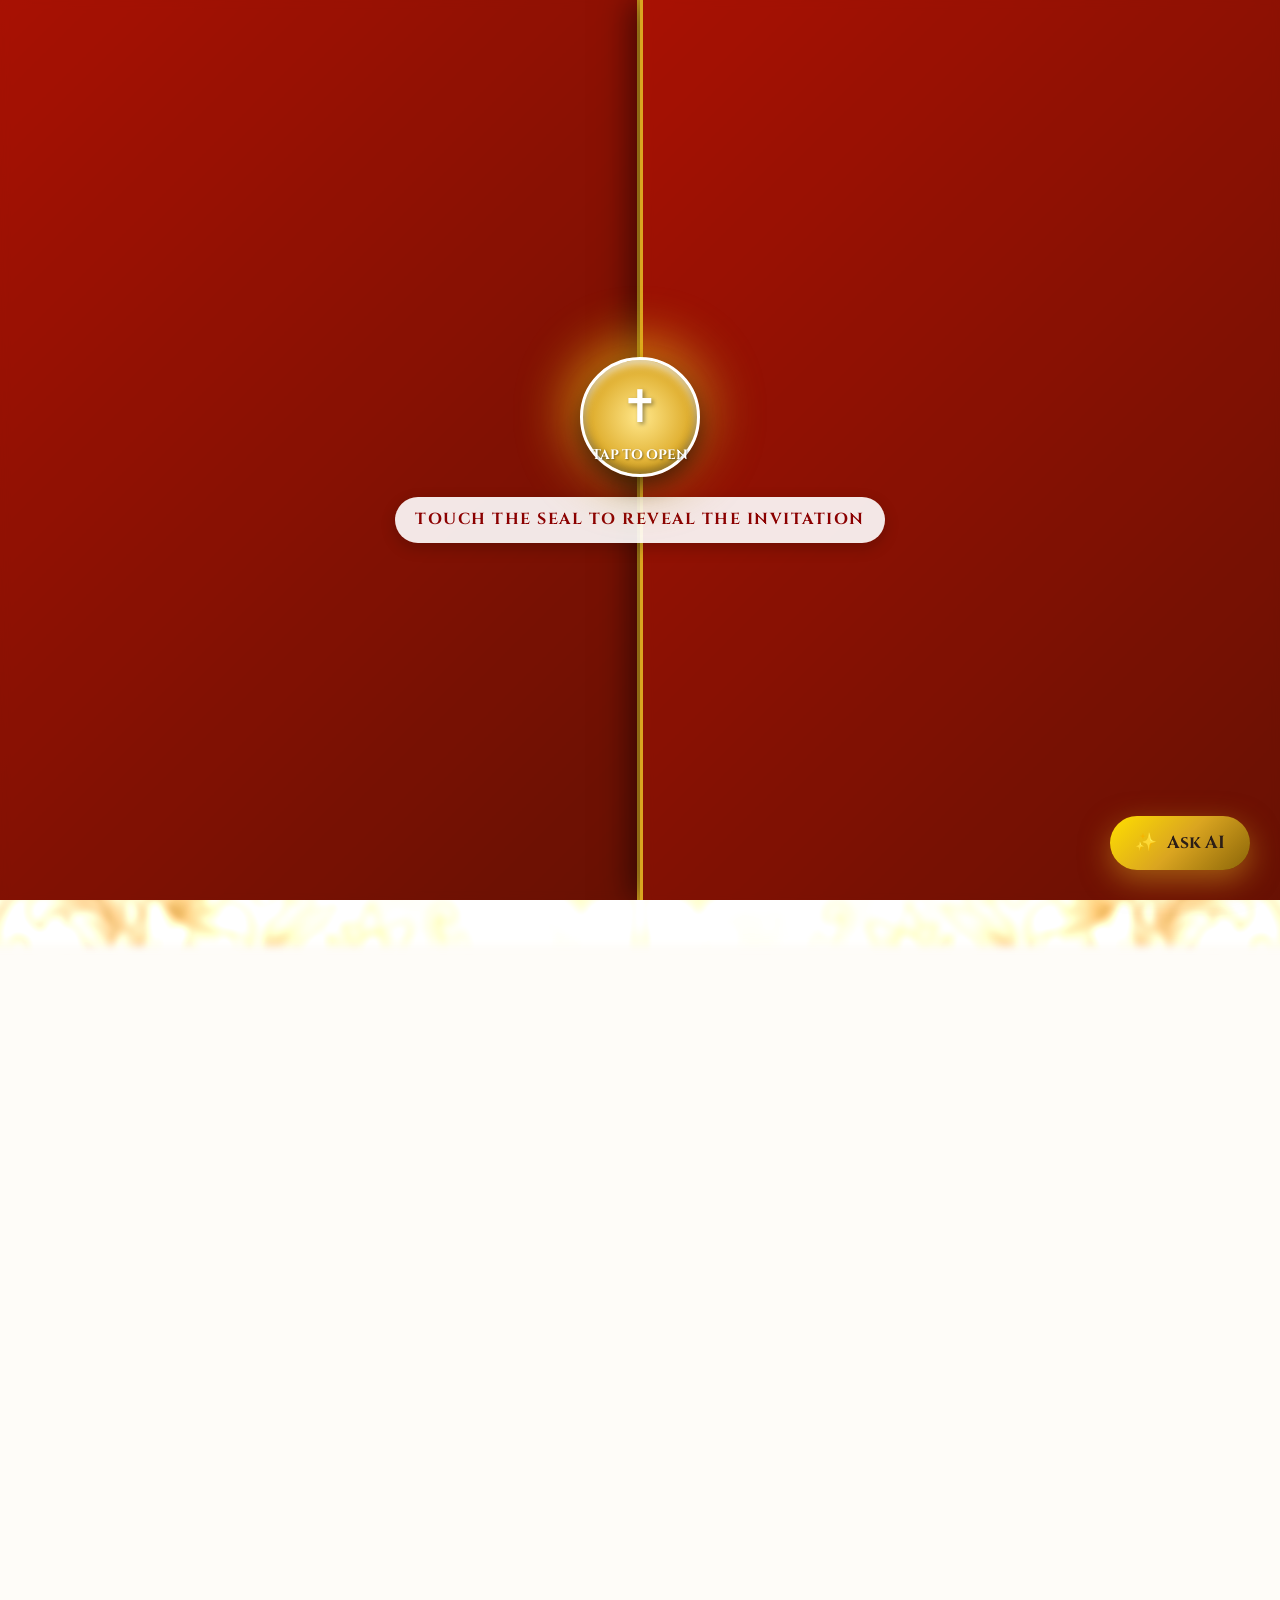
==== commit dc5be05c: "Add files via upload" ====
--- a/index.html
+++ b/index.html
@@ -47,8 +47,7 @@
                 <h1 class="main-title">First Holy Communion</h1>
                 <div class="chalice-art">
                     <div class="chalice-glow"></div>
-                    <span class="chalice-icon">🏆</span>
-                    <!-- You can insert an actual chalice image/SVG here if you want -->
+                    <img src="chalice.png" class="chalice-icon" alt="Holy Chalice" width="180" style="position: relative; z-index: 2; mix-blend-mode: multiply; filter: drop-shadow(0 5px 15px rgba(218,165,32,0.5)); border-radius: 10px;">
                 </div>
                 <p class="intro-blessing" style="font-style: italic; margin-top: 1rem; color: var(--text-light);">
                     "Your presence and prayers will make this blessed day much more special"
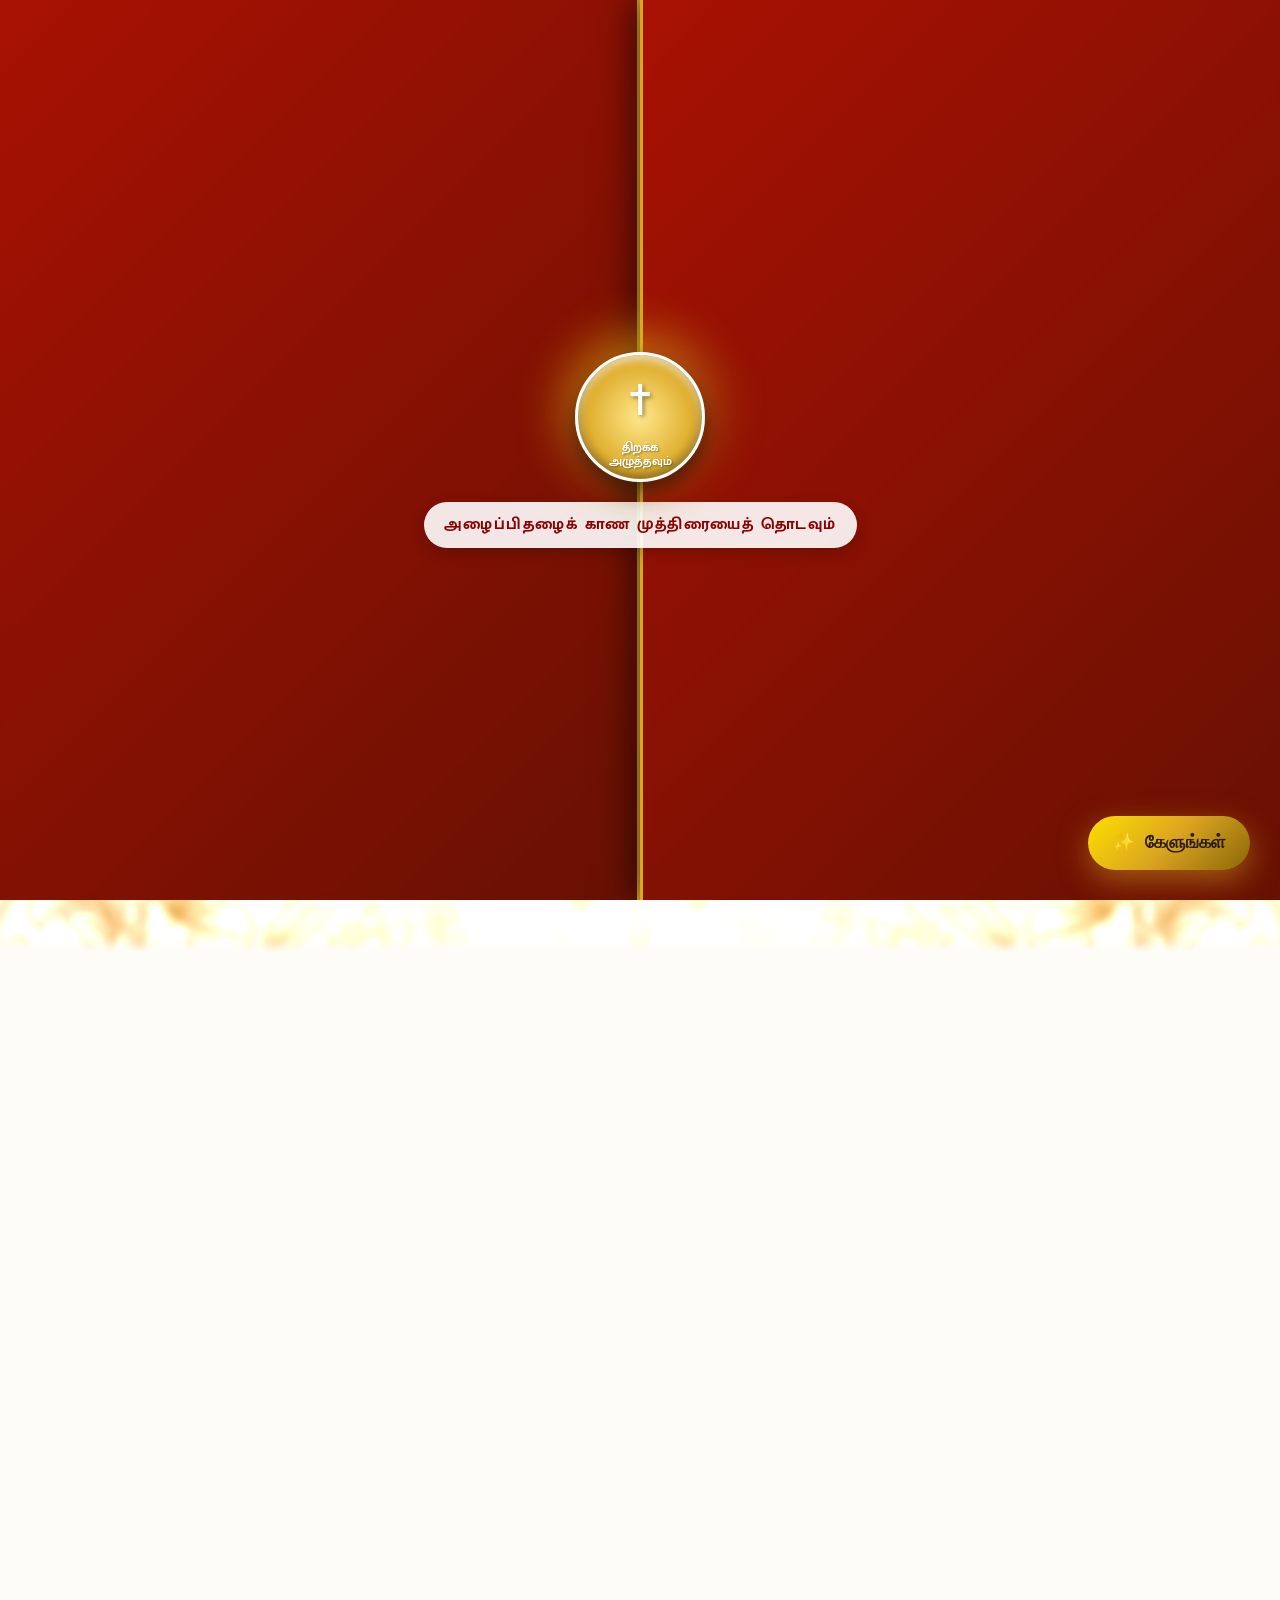
==== commit 30f57d99: "Add files via upload" ====
--- a/index.html
+++ b/index.html
@@ -1,17 +1,96 @@
 <!DOCTYPE html>
-<html lang="en">
+<html lang="ta">
 
 <head>
     <meta charset="UTF-8">
     <meta name="viewport" content="width=device-width, initial-scale=1.0">
-    <title>First Holy Communion - C. Cecil Antony Heartson</title>
-    <!-- Premium Google Fonts -->
+    <title>முதல் திருவிருந்து - C. Cecil Antony Heartson</title>
+    <!-- Premium Google Fonts for English and Tamil -->
     <link rel="preconnect" href="https://fonts.googleapis.com">
     <link rel="preconnect" href="https://fonts.gstatic.com" crossorigin>
     <link
-        href="https://fonts.googleapis.com/css2?family=Cinzel:wght@400;600;700&family=Great+Vibes&family=Playfair+Display:ital,wght@0,400;0,600;0,700;1,400&display=swap"
+        href="https://fonts.googleapis.com/css2?family=Cinzel:wght@400;600;700&family=Great+Vibes&family=Playfair+Display:ital,wght@0,400;0,600;0,700;1,400&family=Tiro+Tamil:ital@0;1&family=Mukta+Malar:wght@400;600;700&family=Kavivanar&display=swap"
         rel="stylesheet">
     <link rel="stylesheet" href="style.css">
+    <style>
+        body {
+            font-family: 'Mukta Malar', sans-serif;
+        }
+
+        .main-title {
+            font-family: 'Kavivanar', cursive;
+            font-size: 3.8rem;
+            text-transform: none;
+            letter-spacing: 0;
+            font-weight: normal;
+        }
+
+        .pre-title {
+            font-family: 'Mukta Malar', sans-serif;
+            font-weight: bold;
+        }
+
+        .name {
+            font-family: 'Great Vibes', cursive;
+            font-size: 3rem;
+            font-weight: normal;
+            letter-spacing: 2px;
+        }
+
+        /* Keep boy's name in English */
+        .quote-text {
+            font-family: 'Mukta Malar', sans-serif;
+            font-size: 1.3rem;
+            line-height: 1.8;
+            font-style: normal;
+        }
+
+        .quote-source {
+            font-family: 'Mukta Malar', sans-serif;
+        }
+
+        .action {
+            font-family: 'Mukta Malar', sans-serif;
+            font-size: 1.2rem;
+            line-height: 1.6;
+        }
+
+        .wishes-title {
+            font-family: 'Tiro Tamil', serif;
+            font-size: 3rem;
+            font-weight: bold;
+        }
+
+        .family-group h4 {
+            font-family: 'Mukta Malar', sans-serif;
+            font-weight: bold;
+        }
+
+        .btn,
+        .response-message,
+        .helper-text,
+        .blessing {
+            font-family: 'Mukta Malar', sans-serif;
+        }
+
+        .blessing {
+            font-family: 'Kavivanar', cursive;
+            font-size: 2rem;
+            color: var(--primary-color);
+        }
+
+        @media (max-width: 768px) {
+            .main-title {
+                font-size: 2.8rem;
+                line-height: 1.3;
+            }
+
+            .name {
+                font-size: 2.2rem;
+                line-height: 1.2;
+            }
+        }
+    </style>
 </head>
 
 <body>
@@ -30,9 +109,9 @@
             <div class="glow"></div>
             <div class="wax-seal">
                 <span class="cross">&#10013;</span>
-                <span class="tap-text">Tap to Open</span>
-            </div>
-            <p class="helper-text ripple-text">Touch the seal to reveal the invitation</p>
+                <span class="tap-text" style="font-family: 'Mukta Malar', sans-serif;">திறக்க<br>அழுத்தவும்</span>
+            </div>
+            <p class="helper-text ripple-text">அழைப்பிதழைக் காண முத்திரையைத் தொடவும்</p>
         </div>
     </div>
 
@@ -43,15 +122,13 @@
         <!-- Cover Section -->
         <section class="section cover fade-in tilt-element">
             <div class="glass-panel" data-depth="0.1">
-                <h2 class="pre-title">You Are Invited To</h2>
-                <h1 class="main-title">First Holy Communion</h1>
+                <h2 class="pre-title">அழைப்பிதழ்</h2>
+                <h1 class="main-title">முதல் திருவிருந்து</h1>
                 <div class="chalice-art">
                     <div class="chalice-glow"></div>
-                    <img src="chalice.png" class="chalice-icon" alt="Holy Chalice" width="180" style="position: relative; z-index: 2; mix-blend-mode: multiply; filter: drop-shadow(0 5px 15px rgba(218,165,32,0.5)); border-radius: 10px;">
-                </div>
-                <p class="intro-blessing" style="font-style: italic; margin-top: 1rem; color: var(--text-light);">
-                    "Your presence and prayers will make this blessed day much more special"
-                </p>
+                    <img src="chalice.png" class="chalice-icon" alt="Holy Chalice" width="180"
+                        style="position: relative; z-index: 2; mix-blend-mode: multiply; filter: drop-shadow(0 5px 15px rgba(218,165,32,0.5)); border-radius: 10px;">
+                </div>
             </div>
         </section>
 
@@ -59,50 +136,58 @@
         <section class="section quote fade-in tilt-element">
             <div class="glass-panel" data-depth="0.2">
                 <p class="quote-text" id="typewriter-quote"
-                    data-text='“I am the bread of life; whoever comes to me shall not hunger and whoever believes in me shall never thirst.”'>
+                    data-text='“வாழ்வு தரும் உணவு நானே. என்னிடம் வருபவருக்குப் பசியே இராது; என்னிடம் நம்பிக்கை கொண்டிருப்பவருக்கு என்றுமே தாகம் இராது".'>
                 </p>
-                <p class="quote-source fade-in-delayed">— John 6:35</p>
+                <p class="quote-source fade-in-delayed">— யோவான் நற்செய்தி 6:35</p>
             </div>
         </section>
 
         <!-- Main Invitiation -->
         <section class="section main-invite">
             <div class="glass-panel fade-in tilt-element" data-depth="0.15">
-                <p class="intro">With immense pleasure, we cordially invite you to join us, for our son,</p>
+                <p class="intro"
+                    style="font-size: 1.2rem; font-weight: bold; margin-bottom: 0.5rem; color: var(--primary-color);">
+                    மிகுந்த மகிழ்ச்சியுடன் எங்கள் மகன்</p>
 
                 <h2 class="name">C. Cecil Antony Heartson</h2>
-                <p class="parents">S/o. C. Valerian Gracias Cyril & R. Infant Mychiline Priya</p>
-
-                <p class="action">Receives the<br><strong
-                        style="font-family: 'Cinzel', serif; font-size: 1.5rem; color: var(--primary-color);">First Holy
-                        Communion</strong></p>
+
+                <p class="action">முதல் திருவிருந்தை பெறும் புனித நிகழ்வுக்கு<br>தங்களையும் தங்கள் குடும்பத்தினரையும்
+                    அன்புடன் அழைக்கிறோம்.</p>
+                <p class="parents"
+                    style="font-weight: 600; color: var(--text-dark); margin-top: 1rem; font-style: normal;">பெற்றோர்கள்
+                    : C. Valerian Gracias Cyril & R. Infant Mychiline Priya</p>
 
                 <div class="church-details box-panel tilt-inner fade-in">
                     <div class="panel-icon">&#9962;</div>
-                    <p class="church-name">Vailankanni Arockia Annai Church</p>
-                    <p class="address">Rathinam Nagar, Cheran Managar,<br>Coimbatore - 641048.</p>
-
-                    <div class="date-time">
-                        <p class="date"><strong>Date:</strong> Sunday, 3rd May 2026</p>
-                        <p class="time"><strong>Time:</strong> 11:00 AM</p>
+                    <p class="church-name" style="font-family: 'Mukta Malar', sans-serif; font-size: 1.3rem;">📍 இடம்
+                    </p>
+                    <p class="address" style="font-size: 1.15rem; font-weight: 600;">வேளாங்கண்ணி ஆரோக்கிய அன்னை
+                        ஆலயம்<br>ரத்தினம் நகர், சேரன் மா நகர்<br>கோயம்புத்தூர் – 641048</p>
+
+                    <div class="date-time" style="font-size: 1.1rem; margin-top: 1.5rem;">
+                        <p class="date"><strong>📅 தேதி :</strong> ஞாயிறு, 3 மே 2026</p>
+                        <p class="time"><strong>⏰ நேரம் :</strong> காலை 11:00</p>
                     </div>
                 </div>
 
                 <div class="reception-details box-panel tilt-inner fade-in">
                     <div class="panel-icon">&#127863;</div>
-                    <p class="reception-title">Reception to follow at</p>
-                    <p class="venue-name">Zone Connect</p>
-                    <p class="address">39, Kalapatti Main Road,<br>Coimbatore - 641 014.</p>
+                    <p class="reception-title"
+                        style="font-family: 'Mukta Malar', sans-serif; font-weight: bold; font-size: 1.3rem;">விருந்து
+                        நடைபெறும் இடம்</p>
+                    <p class="venue-name" style="font-family: 'Cinzel', serif;">Zone Connect</p>
+                    <p class="address" style="font-size: 1.15rem; font-weight: 600;">39, கலப்பட்டி மெயின்
+                        ரோடு,<br>கோயம்புத்தூர் – 641048</p>
                 </div>
 
                 <!-- Interactive Utility Buttons -->
                 <div class="action-buttons fade-in tilt-inner">
                     <a href="#" class="btn btn-utility interactive-btn" id="addToCalBtn">
-                        <span class="btn-icon">&#128197;</span> Add to Calendar
+                        <span class="btn-icon">&#128197;</span> நாட்காட்டியில் சேர்க்க
                     </a>
                     <a href="https://maps.google.com/?q=Zone+Connect+39+Kalapatti+Main+Road+Coimbatore" target="_blank"
                         class="btn btn-utility interactive-btn">
-                        <span class="btn-icon">&#128205;</span> Map Directions
+                        <span class="btn-icon">&#128205;</span> வழித்தடம்
                     </a>
                 </div>
             </div>
@@ -111,26 +196,26 @@
         <!-- Wishes & Prayers -->
         <section class="section wishes fade-in tilt-element">
             <div class="glass-panel" data-depth="0.05">
-                <h2 class="wishes-title">With warm wishes and prayers</h2>
+                <h2 class="wishes-title">வாழ்த்துகள்</h2>
 
                 <div class="family-grid">
                     <div class="family-group interactive-hover">
-                        <h4>God Parents</h4>
+                        <h4>ஞானப் பெற்றோர்கள்</h4>
                         <p>D.A.A.P Chandran<br>I. Josephine Maria Assunta</p>
                     </div>
 
                     <div class="family-group interactive-hover">
-                        <h4>Grand Parents</h4>
+                        <h4>தாத்தா அம்மாச்சி</h4>
                         <p>I. Roch Vincent Raj<br>R. Sahaya Hevilda Angel</p>
                     </div>
 
                     <div class="family-group interactive-hover">
-                        <h4>Maternal Uncle & Aunt</h4>
+                        <h4>தாய்மாமன் அத்தை</h4>
                         <p>R. Gerald Antony Kirubagar<br>S. Jenet Jemema</p>
                     </div>
 
                     <div class="family-group interactive-hover">
-                        <h4>Guardian Angel</h4>
+                        <h4>காவல் தூதன்</h4>
                         <p>C. Cecil Antony Dhanraj</p>
                     </div>
                 </div>
@@ -140,17 +225,15 @@
         <!-- Interactive RSVP Section -->
         <section class="section rsvp fade-in tilt-element">
             <div class="glass-panel" data-depth="0.2">
-                <p class="blessing"
-                    style="font-family: 'Great Vibes', cursive; font-size: 2.5rem; color: var(--primary-color);">Looking
-                    forward to seeing you!</p>
+                <p class="blessing">இந்நாளை உங்கள் வருகையும் ஜெபங்களும் மேலும் ஆசீர்வதிக்கட்டும்.</p>
 
                 <div class="rsvp-buttons" id="rsvpContainer" style="margin-top: 2rem;">
-                    <button class="btn btn-primary interactive-btn" id="btnAccept">Joyfully Accept</button>
-                    <button class="btn btn-secondary interactive-btn" id="btnDecline">Regretfully Decline</button>
+                    <button class="btn btn-primary interactive-btn" id="btnAccept">மகிழ்ச்சியுடன் வருகிறோம்</button>
+
                 </div>
 
                 <div id="rsvpResponse" class="rsvp-response hidden">
-                    <p class="response-message" id="responseMsg"></p>
+                    <p class="response-message" id="responseMsg" style="font-weight: bold;"></p>
                     <div class="cross-icon glow-effect">&#10013;</div>
                 </div>
             </div>
@@ -158,32 +241,31 @@
         </section>
     </main>
 
-    <!-- AI Event Assistant Widget -->
+    <!-- AI Event Assistant Widget (Optional / Kept for fun) -->
     <div id="ai-assistant-widget">
         <div id="ai-chat-window" class="hidden">
             <div class="ai-chat-header">
                 <span class="ai-bot-icon">✨</span>
-                <span class="ai-header-title">Communion Assistant</span>
+                <span class="ai-header-title">உதவியாளர்</span>
                 <button id="closeAiChat">&times;</button>
             </div>
-            <div class="ai-chat-body" id="aiChatBody">
+            <div class="ai-chat-body" id="aiChatBody" style="font-family: 'Mukta Malar', sans-serif;">
                 <div class="ai-msg bot">
-                    Hello! I'm your interactive AI event guide. How can I assist you with Cecil's First Holy Communion
-                    today? 🤍
+                    வணக்கம்! நான் உங்கள் மெய்நிகர் வழிகாட்டி. நிகழ்வு குறித்த ஏதேனும் விவரங்கள் வேண்டுமா? 🤍
                 </div>
                 <div class="ai-suggestions">
-                    <button class="ai-chip" onclick="askAI('When is it?')">When is it?</button>
-                    <button class="ai-chip" onclick="askAI('Where is the church?')">Where is the church?</button>
-                    <button class="ai-chip" onclick="askAI('Where is the reception?')">Where is reception?</button>
+                    <button class="ai-chip" onclick="askAI('நிகழ்வு எப்போது?')">எப்போது?</button>
+                    <button class="ai-chip" onclick="askAI('ஆலயம் எங்கே?')">ஆலயம் எங்கே?</button>
+                    <button class="ai-chip" onclick="askAI('விருந்து எங்கே?')">விருந்து எங்கே?</button>
                 </div>
             </div>
             <div class="ai-chat-input">
-                <input type="text" id="aiInputText" placeholder="Ask a question..." autocomplete="off">
+                <input type="text" id="aiInputText" placeholder="கேள்வியை உள்ளிடவும்..." autocomplete="off">
                 <button id="aiSendBtn">&#10148;</button>
             </div>
         </div>
         <button id="ai-bot-trigger" class="pulse-effect">
-            <span class="bot-icon">✨</span> Ask AI
+            <span class="bot-icon">✨</span> கேளுங்கள்
         </button>
     </div>
 
--- a/style.css
+++ b/style.css
@@ -111,7 +111,7 @@
 }
 
 .wax-seal {
-    position: relative; width: 120px; height: 120px;
+    position: relative; width: 130px; height: 130px;
     background: radial-gradient(circle, #ffe78a, #DAA520 70%, #8B6508);
     border-radius: 50%; display: flex; flex-direction: column; justify-content: center; align-items: center;
     box-shadow: 0 10px 20px rgba(0,0,0,0.5), inset 0 -4px 10px rgba(0,0,0,0.4), inset 0 4px 10px rgba(255, 255, 255, 0.8);
@@ -119,8 +119,8 @@
     margin-bottom: 20px;
 }
 
-.wax-seal .cross { font-size: 2.8rem; color: #fff; text-shadow: 2px 2px 4px rgba(0,0,0,0.4); margin-bottom: 5px; }
-.wax-seal .tap-text { font-family: var(--font-heading); font-size: 0.85rem; font-weight: bold; color: #fff; text-transform: uppercase; text-shadow: 1px 1px 2px rgba(0,0,0,0.4); }
+.wax-seal .cross { font-size: 2.8rem; color: #fff; text-shadow: 2px 2px 4px rgba(0,0,0,0.4); margin-bottom: 2px; }
+.wax-seal .tap-text { font-family: var(--font-heading); font-size: 0.75rem; font-weight: bold; color: #fff; text-transform: uppercase; text-shadow: 1px 1px 2px rgba(0,0,0,0.4); text-align: center; line-height: 1.2; }
 
 .helper-text {
     font-family: var(--font-heading);
@@ -179,7 +179,7 @@
 
 /* Typography */
 .pre-title { font-family: var(--font-heading); font-size: 1.4rem; letter-spacing: 3px; text-transform: uppercase; color: var(--primary-color); margin-bottom: 1rem; transform: translateZ(20px); }
-.main-title { font-family: var(--font-script); font-size: 5.5rem; background: var(--gold-gradient); -webkit-background-clip: text; -webkit-text-fill-color: transparent; margin-bottom: 1rem; line-height: 1.2; transform: translateZ(40px); text-shadow: 1px 1px 2px rgba(255,255,255,0.2); font-weight: normal; }
+.main-title { font-family: var(--font-script); font-size: 5.5rem; background: var(--gold-gradient); -webkit-background-clip: text; -webkit-text-fill-color: transparent; margin-bottom: 1rem; line-height: 1.3; padding-bottom: 0.2em; transform: translateZ(40px); text-shadow: 1px 1px 2px rgba(255,255,255,0.2); font-weight: normal; }
 .divider { width: 150px; height: 3px; background: linear-gradient(to right, transparent, var(--secondary-color), transparent); margin: 2rem auto; }
 
 /* Typewriter Quote */
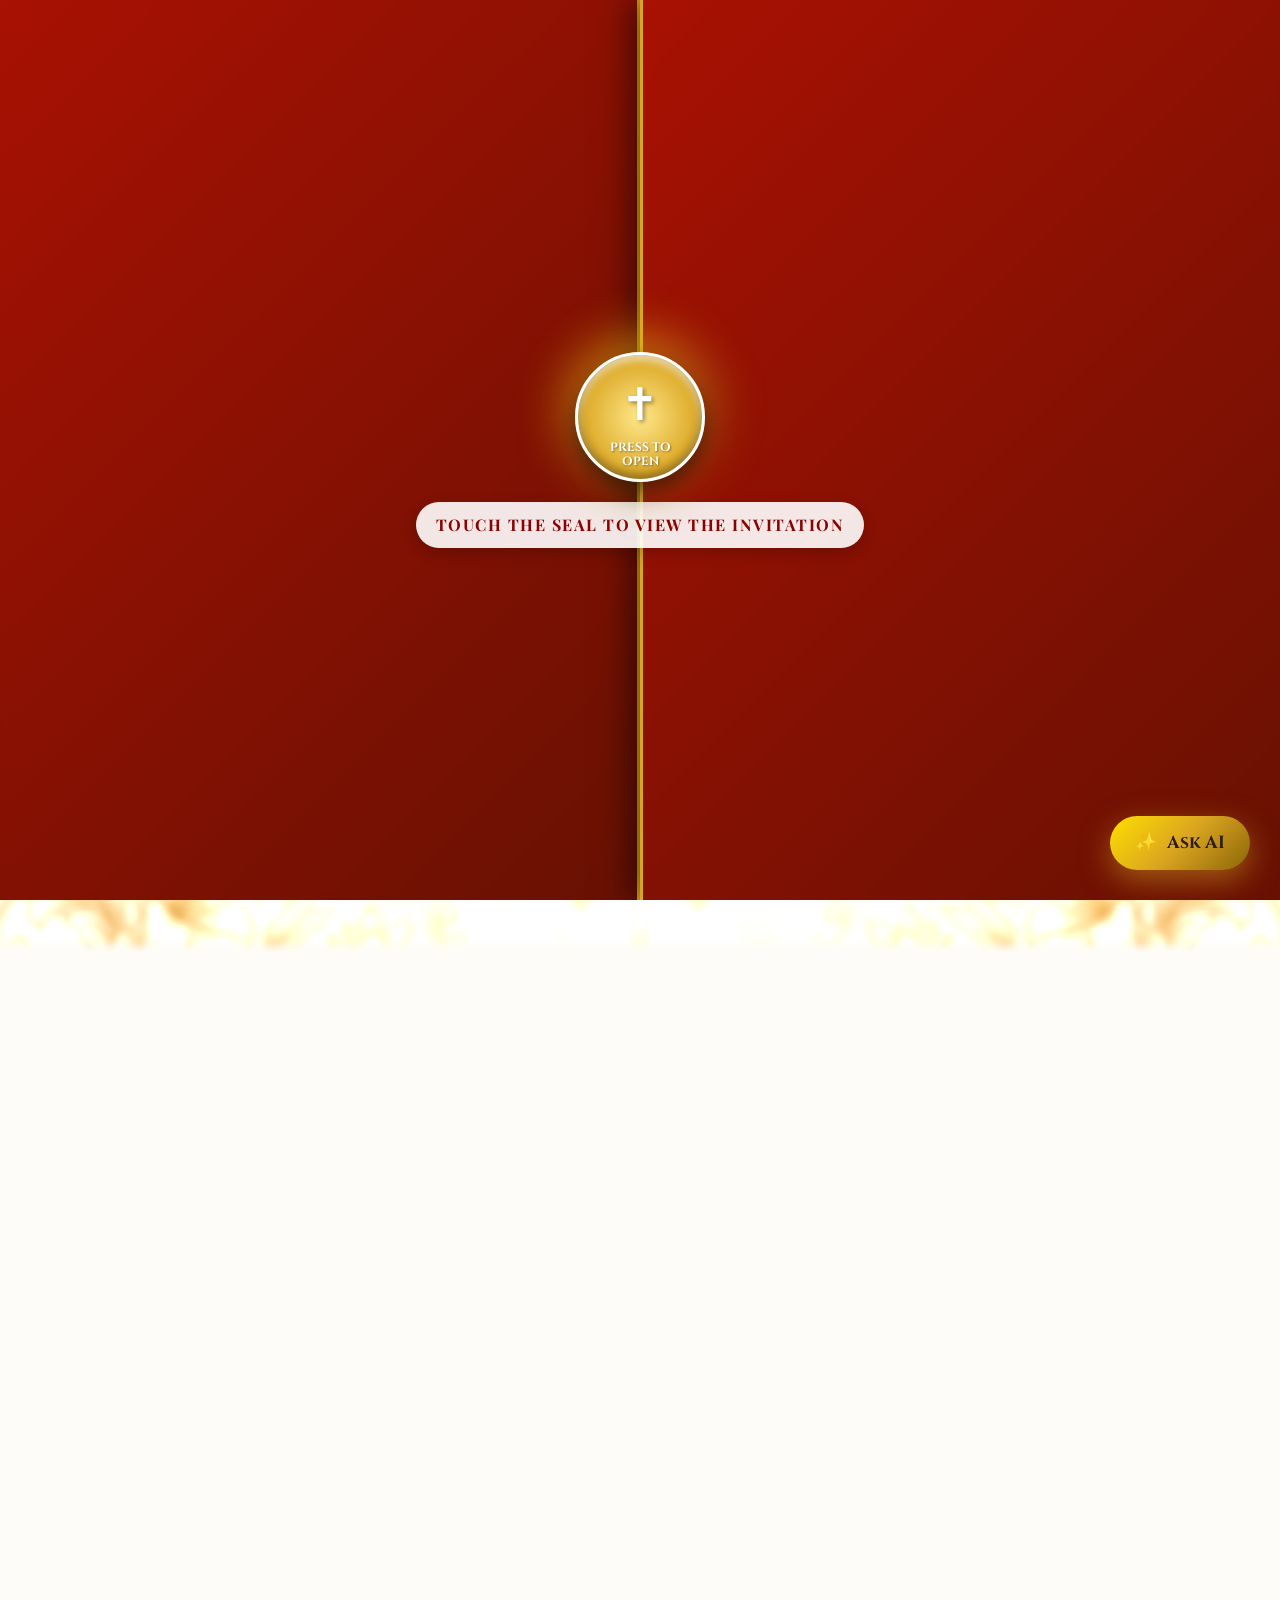
==== commit 0f2549a6: "Update index.html" ====
--- a/index.html
+++ b/index.html
@@ -1,92 +1,97 @@
 <!DOCTYPE html>
-<html lang="ta">
+<html lang="en">
 
 <head>
     <meta charset="UTF-8">
     <meta name="viewport" content="width=device-width, initial-scale=1.0">
-    <title>முதல் திருவிருந்து - C. Cecil Antony Heartson</title>
-    <!-- Premium Google Fonts for English and Tamil -->
+    <title>The First Holy Communion - C. Cecil Antony Heartson</title>
+    <!-- Premium Google Fonts -->
     <link rel="preconnect" href="https://fonts.googleapis.com">
     <link rel="preconnect" href="https://fonts.gstatic.com" crossorigin>
     <link
-        href="https://fonts.googleapis.com/css2?family=Cinzel:wght@400;600;700&family=Great+Vibes&family=Playfair+Display:ital,wght@0,400;0,600;0,700;1,400&family=Tiro+Tamil:ital@0;1&family=Mukta+Malar:wght@400;600;700&family=Kavivanar&display=swap"
+        href="https://fonts.googleapis.com/css2?family=Cinzel:wght@400;600;700&family=Great+Vibes&family=Playfair+Display:ital,wght@0,400;0,600;0,700;1,400&display=swap"
         rel="stylesheet">
     <link rel="stylesheet" href="style.css">
     <style>
         body {
-            font-family: 'Mukta Malar', sans-serif;
+            font-family: 'Playfair Display', serif;
         }
 
         .main-title {
-            font-family: 'Kavivanar', cursive;
+            font-family: 'Cinzel', serif;
             font-size: 3.8rem;
             text-transform: none;
             letter-spacing: 0;
-            font-weight: normal;
+            font-weight: bold;
         }
 
         .pre-title {
-            font-family: 'Mukta Malar', sans-serif;
-            font-weight: bold;
+            font-family: 'Playfair Display', serif;
+            font-style: italic;
+            font-weight: bold;
+            font-size: 1.4rem;
         }
 
         .name {
             font-family: 'Great Vibes', cursive;
-            font-size: 3rem;
+            font-size: 3.5rem;
             font-weight: normal;
-            letter-spacing: 2px;
-        }
-
-        /* Keep boy's name in English */
+            letter-spacing: 1px;
+        }
+
         .quote-text {
-            font-family: 'Mukta Malar', sans-serif;
+            font-family: 'Playfair Display', serif;
             font-size: 1.3rem;
             line-height: 1.8;
-            font-style: normal;
+            font-style: italic;
         }
 
         .quote-source {
-            font-family: 'Mukta Malar', sans-serif;
+            font-family: 'Playfair Display', serif;
+            font-weight: bold;
+            margin-top: 10px;
         }
 
         .action {
-            font-family: 'Mukta Malar', sans-serif;
+            font-family: 'Playfair Display', serif;
             font-size: 1.2rem;
             line-height: 1.6;
         }
 
         .wishes-title {
-            font-family: 'Tiro Tamil', serif;
-            font-size: 3rem;
-            font-weight: bold;
+            font-family: 'Cinzel', serif;
+            font-size: 2.2rem;
+            font-weight: bold;
+            margin-bottom: 2rem;
         }
 
         .family-group h4 {
-            font-family: 'Mukta Malar', sans-serif;
-            font-weight: bold;
+            font-family: 'Cinzel', serif;
+            font-weight: bold;
+            font-size: 1.1rem;
         }
 
         .btn,
         .response-message,
         .helper-text,
         .blessing {
-            font-family: 'Mukta Malar', sans-serif;
+            font-family: 'Playfair Display', serif;
         }
 
         .blessing {
-            font-family: 'Kavivanar', cursive;
-            font-size: 2rem;
+            font-family: 'Great Vibes', cursive;
+            font-size: 2.5rem;
             color: var(--primary-color);
         }
 
         @media (max-width: 768px) {
             .main-title {
-                font-size: 2.8rem;
+                font-size: 2.5rem;
                 line-height: 1.3;
             }
 
             .name {
-                font-size: 2.2rem;
+                font-size: 2.5rem;
                 line-height: 1.2;
             }
         }
@@ -109,9 +114,9 @@
             <div class="glow"></div>
             <div class="wax-seal">
                 <span class="cross">&#10013;</span>
-                <span class="tap-text" style="font-family: 'Mukta Malar', sans-serif;">திறக்க<br>அழுத்தவும்</span>
-            </div>
-            <p class="helper-text ripple-text">அழைப்பிதழைக் காண முத்திரையைத் தொடவும்</p>
+                <span class="tap-text" style="font-family: 'Cinzel', serif;">Press to<br>Open</span>
+            </div>
+            <p class="helper-text ripple-text" style="font-family: 'Playfair Display', serif;">Touch the seal to view the invitation</p>
         </div>
     </div>
 
@@ -122,8 +127,8 @@
         <!-- Cover Section -->
         <section class="section cover fade-in tilt-element">
             <div class="glass-panel" data-depth="0.1">
-                <h2 class="pre-title">அழைப்பிதழ்</h2>
-                <h1 class="main-title">முதல் திருவிருந்து</h1>
+                <h2 class="pre-title">You Are Invited To</h2>
+                <h1 class="main-title">First Holy Communion</h1>
                 <div class="chalice-art">
                     <div class="chalice-glow"></div>
                     <img src="chalice.png" class="chalice-icon" alt="Holy Chalice" width="180"
@@ -136,9 +141,9 @@
         <section class="section quote fade-in tilt-element">
             <div class="glass-panel" data-depth="0.2">
                 <p class="quote-text" id="typewriter-quote"
-                    data-text='“வாழ்வு தரும் உணவு நானே. என்னிடம் வருபவருக்குப் பசியே இராது; என்னிடம் நம்பிக்கை கொண்டிருப்பவருக்கு என்றுமே தாகம் இராது".'>
+                    data-text='"I am the bread of life ; whoever comes to me shall not hunger and whoever believes in me shall never thirst."'>
                 </p>
-                <p class="quote-source fade-in-delayed">— யோவான் நற்செய்தி 6:35</p>
+                <p class="quote-source fade-in-delayed">- John 6:35</p>
             </div>
         </section>
 
@@ -147,47 +152,43 @@
             <div class="glass-panel fade-in tilt-element" data-depth="0.15">
                 <p class="intro"
                     style="font-size: 1.2rem; font-weight: bold; margin-bottom: 0.5rem; color: var(--primary-color);">
-                    மிகுந்த மகிழ்ச்சியுடன் எங்கள் மகன்</p>
+                    With immense pleasure, we cordially invite you to join us, for our son,</p>
 
                 <h2 class="name">C. Cecil Antony Heartson</h2>
 
-                <p class="action">முதல் திருவிருந்தை பெறும் புனித நிகழ்வுக்கு<br>தங்களையும் தங்கள் குடும்பத்தினரையும்
-                    அன்புடன் அழைக்கிறோம்.</p>
                 <p class="parents"
-                    style="font-weight: 600; color: var(--text-dark); margin-top: 1rem; font-style: normal;">பெற்றோர்கள்
-                    : C. Valerian Gracias Cyril & R. Infant Mychiline Priya</p>
+                    style="font-weight: 600; color: var(--text-dark); margin-top: 1rem; font-style: normal; font-size: 1.1rem;">
+                    S/o. C. Valerian Gracias Cyril & R. Infant Mychiline Priya</p>
 
                 <div class="church-details box-panel tilt-inner fade-in">
                     <div class="panel-icon">&#9962;</div>
-                    <p class="church-name" style="font-family: 'Mukta Malar', sans-serif; font-size: 1.3rem;">📍 இடம்
+                    <p class="church-name" style="font-family: 'Cinzel', serif; font-size: 1.2rem;">Receives the
                     </p>
-                    <p class="address" style="font-size: 1.15rem; font-weight: 600;">வேளாங்கண்ணி ஆரோக்கிய அன்னை
-                        ஆலயம்<br>ரத்தினம் நகர், சேரன் மா நகர்<br>கோயம்புத்தூர் – 641048</p>
+                    <h3 style="font-family: 'Cinzel', serif; font-size: 1.6rem; color: var(--primary-color); margin-bottom: 0.5rem;">First Holy Communion</h3>
+                    <p class="address" style="font-size: 1.15rem; font-weight: 600;">Vailankanni Arockia Annai Church,<br>Rathinam Nagar, Cheran Managar, Coimbatore - 641048.</p>
 
                     <div class="date-time" style="font-size: 1.1rem; margin-top: 1.5rem;">
-                        <p class="date"><strong>📅 தேதி :</strong> ஞாயிறு, 3 மே 2026</p>
-                        <p class="time"><strong>⏰ நேரம் :</strong> காலை 11:00</p>
+                        <p class="date"><strong>Date :</strong> Sunday, 3rd May 2026</p>
+                        <p class="time"><strong>Time :</strong> 11:00 AM</p>
                     </div>
                 </div>
 
                 <div class="reception-details box-panel tilt-inner fade-in">
                     <div class="panel-icon">&#127863;</div>
                     <p class="reception-title"
-                        style="font-family: 'Mukta Malar', sans-serif; font-weight: bold; font-size: 1.3rem;">விருந்து
-                        நடைபெறும் இடம்</p>
+                        style="font-family: 'Cinzel', serif; font-weight: bold; font-size: 1.3rem;">Reception to follow at</p>
                     <p class="venue-name" style="font-family: 'Cinzel', serif;">Zone Connect</p>
-                    <p class="address" style="font-size: 1.15rem; font-weight: 600;">39, கலப்பட்டி மெயின்
-                        ரோடு,<br>கோயம்புத்தூர் – 641048</p>
+                    <p class="address" style="font-size: 1.15rem; font-weight: 600;">39, Kalapatti Main Road,<br>Coimbatore - 641 014.</p>
                 </div>
 
                 <!-- Interactive Utility Buttons -->
                 <div class="action-buttons fade-in tilt-inner">
                     <a href="#" class="btn btn-utility interactive-btn" id="addToCalBtn">
-                        <span class="btn-icon">&#128197;</span> நாட்காட்டியில் சேர்க்க
+                        <span class="btn-icon">&#128197;</span> Add to Calendar
                     </a>
                     <a href="https://maps.google.com/?q=Zone+Connect+39+Kalapatti+Main+Road+Coimbatore" target="_blank"
                         class="btn btn-utility interactive-btn">
-                        <span class="btn-icon">&#128205;</span> வழித்தடம்
+                        <span class="btn-icon">&#128205;</span> Directions
                     </a>
                 </div>
             </div>
@@ -196,26 +197,26 @@
         <!-- Wishes & Prayers -->
         <section class="section wishes fade-in tilt-element">
             <div class="glass-panel" data-depth="0.05">
-                <h2 class="wishes-title">வாழ்த்துகள்</h2>
+                <h2 class="wishes-title">With warm wishes and prayers,</h2>
 
                 <div class="family-grid">
                     <div class="family-group interactive-hover">
-                        <h4>ஞானப் பெற்றோர்கள்</h4>
+                        <h4>God Parents</h4>
                         <p>D.A.A.P Chandran<br>I. Josephine Maria Assunta</p>
                     </div>
 
                     <div class="family-group interactive-hover">
-                        <h4>தாத்தா அம்மாச்சி</h4>
+                        <h4>Grand Parents</h4>
                         <p>I. Roch Vincent Raj<br>R. Sahaya Hevilda Angel</p>
                     </div>
 
                     <div class="family-group interactive-hover">
-                        <h4>தாய்மாமன் அத்தை</h4>
+                        <h4>Maternal Uncle & Aunt</h4>
                         <p>R. Gerald Antony Kirubagar<br>S. Jenet Jemema</p>
                     </div>
 
                     <div class="family-group interactive-hover">
-                        <h4>காவல் தூதன்</h4>
+                        <h4>Guardian Angel</h4>
                         <p>C. Cecil Antony Dhanraj</p>
                     </div>
                 </div>
@@ -225,11 +226,10 @@
         <!-- Interactive RSVP Section -->
         <section class="section rsvp fade-in tilt-element">
             <div class="glass-panel" data-depth="0.2">
-                <p class="blessing">இந்நாளை உங்கள் வருகையும் ஜெபங்களும் மேலும் ஆசீர்வதிக்கட்டும்.</p>
+                <p class="blessing" style="font-size: 1.8rem;">Your presence and prayers<br>will make this blessed day much more special</p>
 
                 <div class="rsvp-buttons" id="rsvpContainer" style="margin-top: 2rem;">
-                    <button class="btn btn-primary interactive-btn" id="btnAccept">மகிழ்ச்சியுடன் வருகிறோம்</button>
-
+                    <button class="btn btn-primary interactive-btn" id="btnAccept">Joyfully Attending</button>
                 </div>
 
                 <div id="rsvpResponse" class="rsvp-response hidden">
@@ -241,35 +241,35 @@
         </section>
     </main>
 
-    <!-- AI Event Assistant Widget (Optional / Kept for fun) -->
+    <!-- AI Event Assistant Widget -->
     <div id="ai-assistant-widget">
         <div id="ai-chat-window" class="hidden">
             <div class="ai-chat-header">
                 <span class="ai-bot-icon">✨</span>
-                <span class="ai-header-title">உதவியாளர்</span>
+                <span class="ai-header-title">Assistant</span>
                 <button id="closeAiChat">&times;</button>
             </div>
-            <div class="ai-chat-body" id="aiChatBody" style="font-family: 'Mukta Malar', sans-serif;">
+            <div class="ai-chat-body" id="aiChatBody" style="font-family: 'Playfair Display', serif;">
                 <div class="ai-msg bot">
-                    வணக்கம்! நான் உங்கள் மெய்நிகர் வழிகாட்டி. நிகழ்வு குறித்த ஏதேனும் விவரங்கள் வேண்டுமா? 🤍
+                    Hello! I am your virtual guide. Do you need any details about the event? 🤍
                 </div>
                 <div class="ai-suggestions">
-                    <button class="ai-chip" onclick="askAI('நிகழ்வு எப்போது?')">எப்போது?</button>
-                    <button class="ai-chip" onclick="askAI('ஆலயம் எங்கே?')">ஆலயம் எங்கே?</button>
-                    <button class="ai-chip" onclick="askAI('விருந்து எங்கே?')">விருந்து எங்கே?</button>
+                    <button class="ai-chip" onclick="askAI('When is the event?')">When?</button>
+                    <button class="ai-chip" onclick="askAI('Where is the church?')">Church?</button>
+                    <button class="ai-chip" onclick="askAI('Where is the reception?')">Reception?</button>
                 </div>
             </div>
             <div class="ai-chat-input">
-                <input type="text" id="aiInputText" placeholder="கேள்வியை உள்ளிடவும்..." autocomplete="off">
+                <input type="text" id="aiInputText" placeholder="Type your question..." autocomplete="off">
                 <button id="aiSendBtn">&#10148;</button>
             </div>
         </div>
         <button id="ai-bot-trigger" class="pulse-effect">
-            <span class="bot-icon">✨</span> கேளுங்கள்
+            <span class="bot-icon">✨</span> Ask AI
         </button>
     </div>
 
     <script src="script.js"></script>
 </body>
 
-</html>+</html>
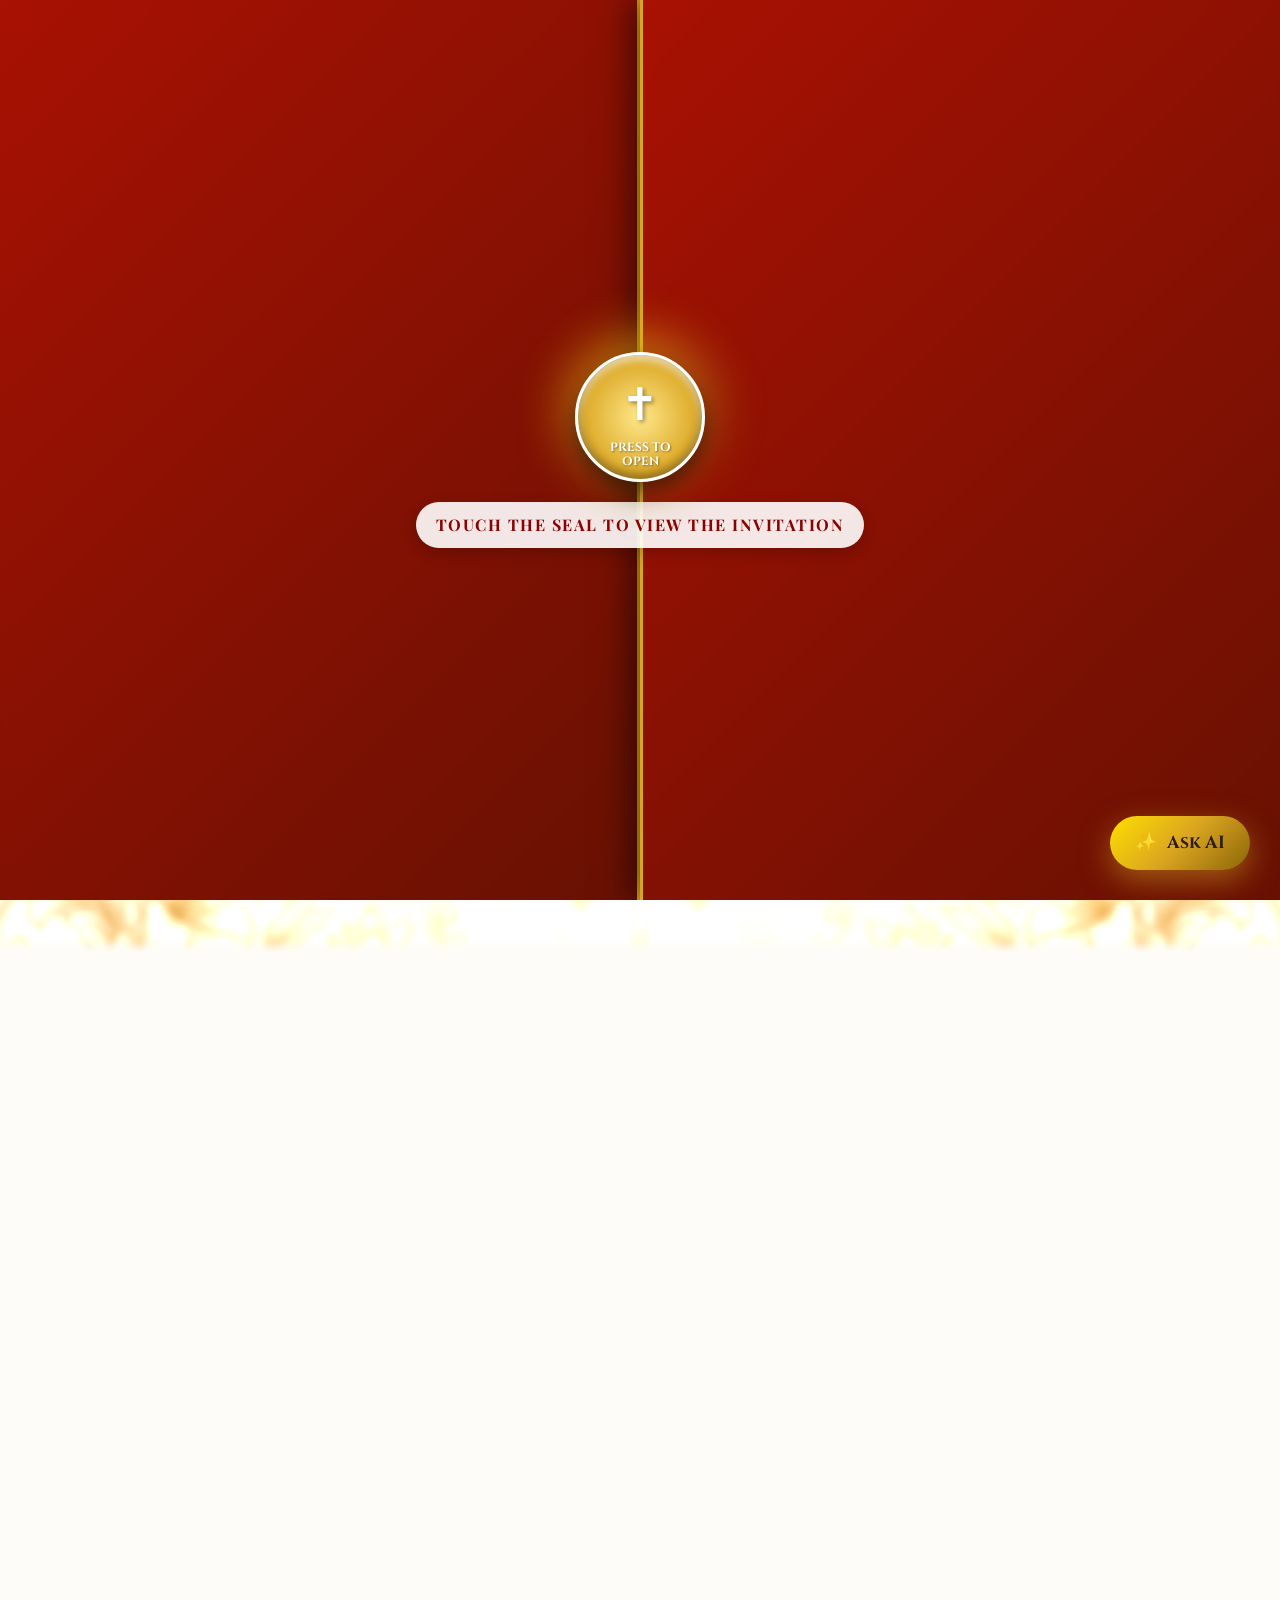
==== commit 262d5702: "Update index.html" ====
--- a/index.html
+++ b/index.html
@@ -128,7 +128,7 @@
         <section class="section cover fade-in tilt-element">
             <div class="glass-panel" data-depth="0.1">
                 <h2 class="pre-title">You Are Invited To</h2>
-                <h1 class="main-title">First Holy Communion</h1>
+                <h1 class="main-title">The First Holy Communion</h1>
                 <div class="chalice-art">
                     <div class="chalice-glow"></div>
                     <img src="chalice.png" class="chalice-icon" alt="Holy Chalice" width="180"
